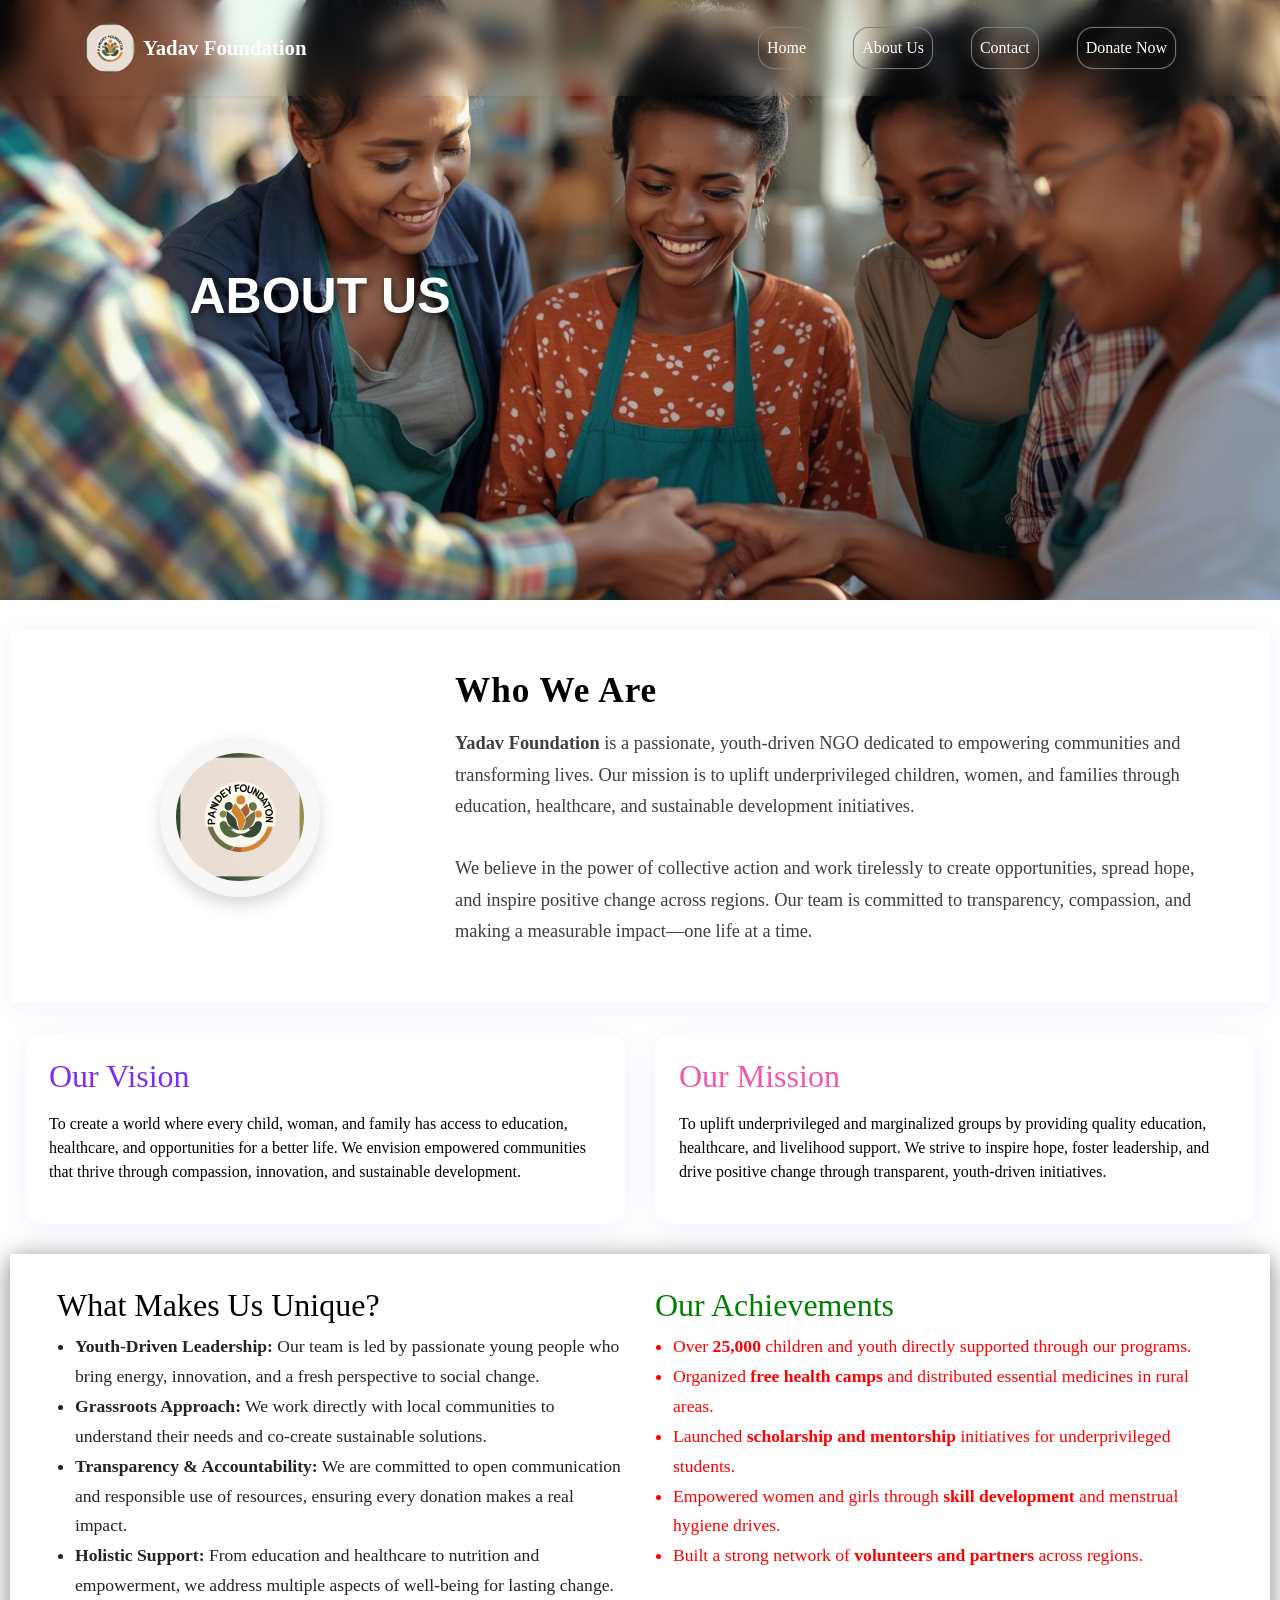
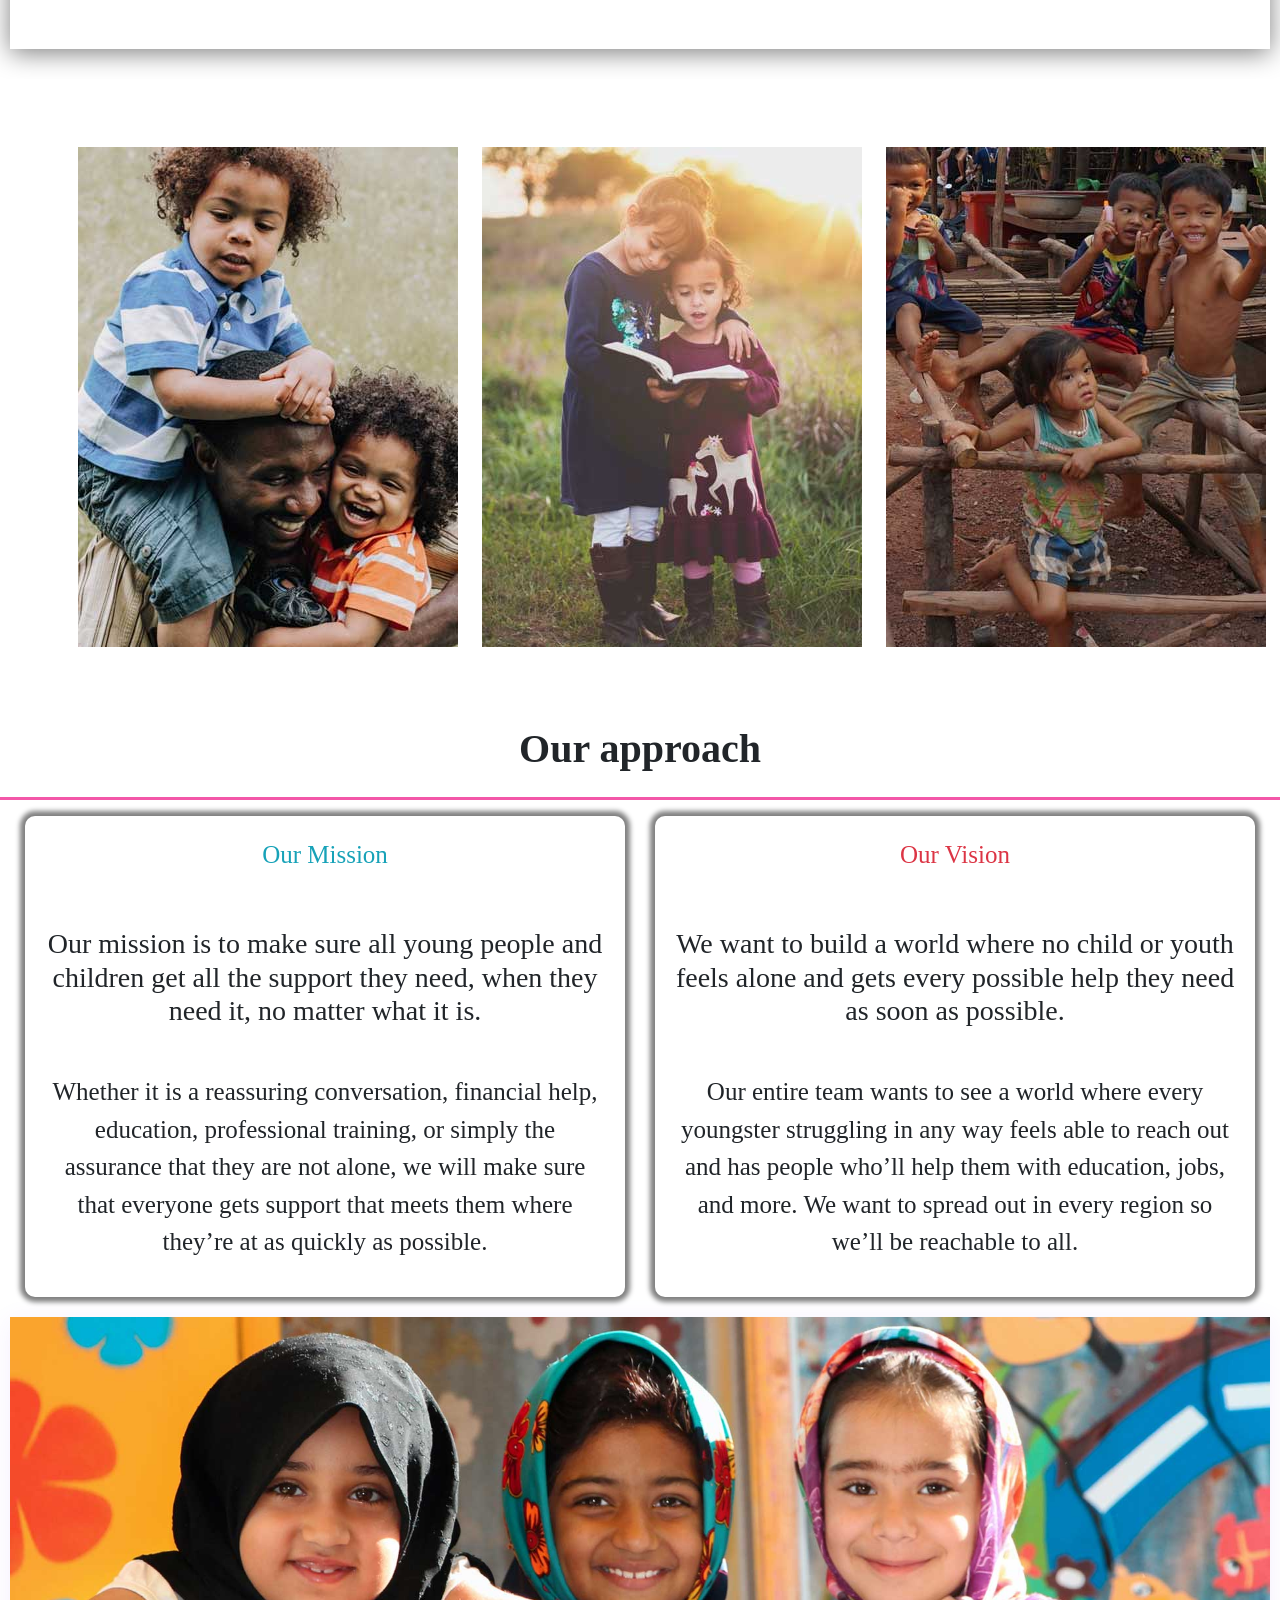
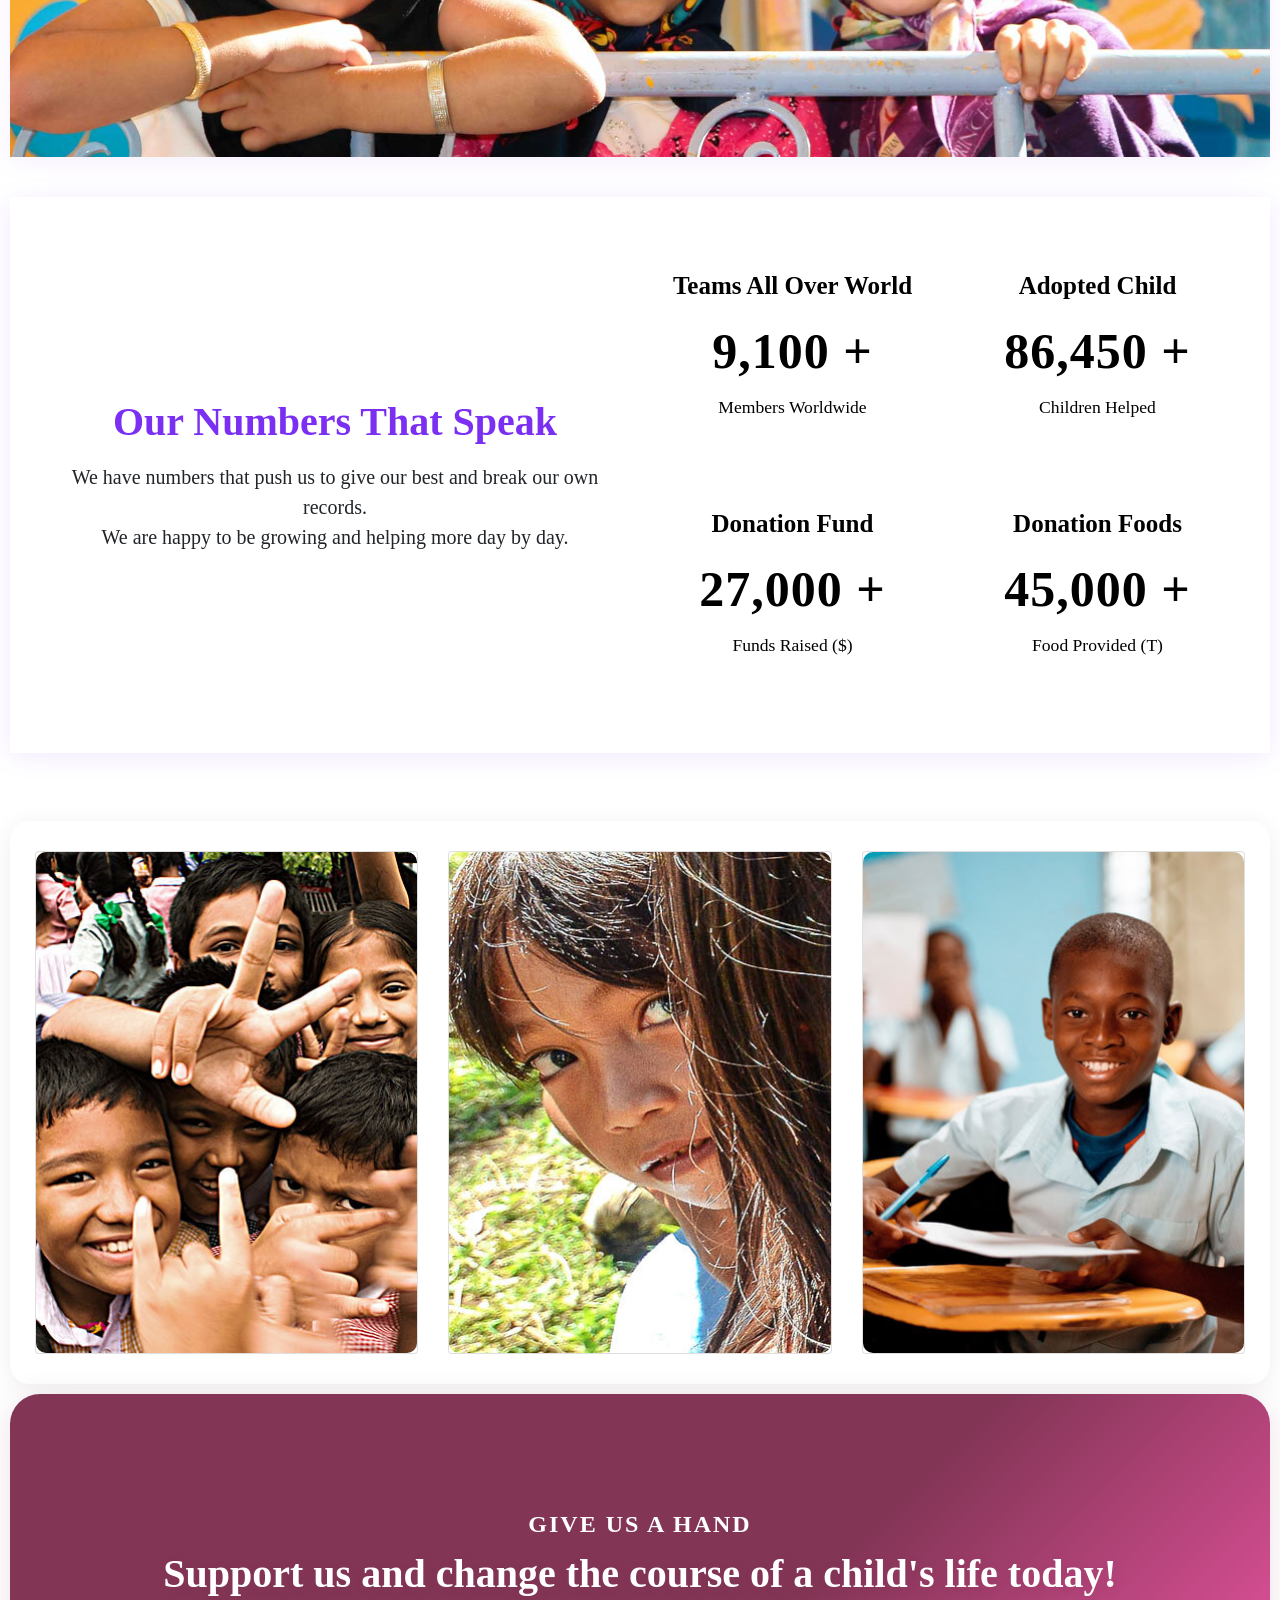
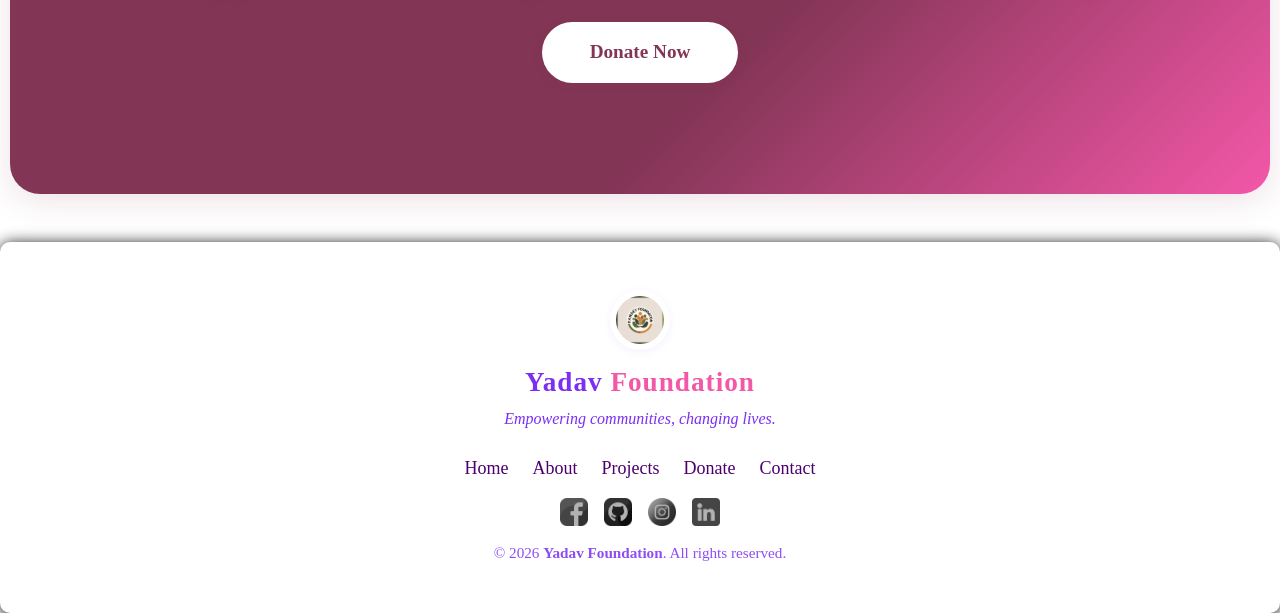
==== about.html @ 8e99e6e5 "first commit" ====
<!DOCTYPE html>
<html lang="en">

<head>
    <meta charset="UTF-8">
    <meta name="viewport" content="width=device-width, initial-scale=1.0">
    <title>About us-Charity</title>
    <!-- ...existing code... -->
    <link rel="icon" type="image/png" href="images/logo.png" style="border-radius: 50%">
    <!-- ...existing code... -->
    <link rel="stylesheet" href="https://cdn.jsdelivr.net/npm/bootstrap@4.6.2/dist/css/bootstrap.min.css"
        integrity="sha384-xOolHFLEh07PJGoPkLv1IbcEPTNtaed2xpHsD9ESMhqIYd0nLMwNLD69Npy4HI+N" crossorigin="anonymous">
    <script src="https://cdn.jsdelivr.net/npm/jquery@3.5.1/dist/jquery.slim.min.js"
        integrity="sha384-DfXdz2htPH0lsSSs5nCTpuj/zy4C+OGpamoFVy38MVBnE+IbbVYUew+OrCXaRkfj"
        crossorigin="anonymous"></script>
    <script src="https://cdn.jsdelivr.net/npm/bootstrap@4.6.2/dist/js/bootstrap.bundle.min.js"
        integrity="sha384-Fy6S3B9q64WdZWQUiU+q4/2Lc9npb8tCaSX9FK7E8HnRr0Jz8D6OP9dO5Vg3Q9ct"
        crossorigin="anonymous"></script>
    <link rel="stylesheet" href="style.css">

</head>

<body>
    <div class="container-fluid p-0">
        <!-- Hero image at the top -->
        <div class="hero-image-container position-relative">
            <img src="images/about.jpg" alt="Hero" class="img-fluid w-100" style="height: 600px; object-fit: cover;">
            <div class="hero-text">
                <h1 style="font-size: 50px; font-weight: bold; margin-bottom: 200px; border-bottom: 12px red;">ABOUT US
                </h1>

                <!-- <button class="btn btn-secondary">Read More</button> -->
            </div>
        </div>
        <div class="row">
            <div class="col-sm-12">
                <nav class="navbar navbar-expand-md navbar-dark fixed-top custom-navbar shadow-sm">
                    <div class="container">
                        <a class="navbar-brand d-flex align-items-center" href="index.html">
                            <img src="images/logo.png" alt="Logo" class="rounded-circle mr-2"
                                style="height: 50px; width: 50px;">
                            <span class="brand-text">Yadav <strong>Foundation</strong></span>
                        </a>

                        <button class="navbar-toggler" type="button" data-toggle="collapse"
                            data-target="#navbarCollapse" aria-controls="navbarCollapse" aria-expanded="false"
                            aria-label="Toggle navigation">
                            <span class="navbar-toggler-icon"></span>
                        </button>

                        <div class="collapse navbar-collapse" id="navbarCollapse">
                            <ul class="navbar-nav ml-auto">
                                <li class="nav-item active">
                                    <a class="nav-link" href="index.html">Home</a>
                                </li>
                                <li class="nav-item active">
                                    <a class="nav-link" href="about.html">About Us</a>
                                </li>
                                <!-- <li class="nav-item active">
                                    <a class="nav-link" href="teams.html">Our Team</a>
                                </li> -->
                                <li class="nav-item active">
                                    <a class="nav-link" href="contact.html">Contact</a>
                                </li>

                                <li class="nav-item active">
                                    <a class="nav-link" href="donate.html">Donate Now</a>
                                </li>
                            </ul>

                        </div>
                    </div>
                </nav>

            </div>
        </div>
        <!-- navbar end -->

        <!-- who we are start -->
        <div class="row who-we-are-section align-items-center" style="margin: 30px 10px 30px 10px;">
            <div class="col-md-4 text-center mb-4 mb-md-0">
                <img src="images/logo.png" alt="Yadav Foundation Logo" class="img-fluid rounded-circle shadow"
                    style="width: 160px; background: #f7f7f7; padding: 16px;">
            </div>
            <div class="col-md-8">
                <h1 class="who-we-are-title mb-3">Who We Are</h1>
                <p class="who-we-are-text">
                    <strong>Yadav Foundation</strong> is a passionate, youth-driven NGO dedicated to empowering
                    communities and transforming lives. Our mission is to uplift underprivileged children, women, and
                    families through education, healthcare, and sustainable development initiatives.<br><br>
                    We believe in the power of collective action and work tirelessly to create opportunities, spread
                    hope, and inspire positive change across regions. Our team is committed to transparency, compassion,
                    and making a measurable impact—one life at a time.
                </p>
            </div>
        </div>

        <!-- card start  -->
        <div class="row about-card-row" style="margin: 30px 10px;">
            <div class="col-sm-6">
                <div class="about-card p-4 h-100">
                    <h2 class="mb-3" style="color: #7b2ff2;">Our Vision</h2>
                    <p>
                        To create a world where every child, woman, and family has access to education, healthcare, and
                        opportunities for a better life. We envision empowered communities that thrive through
                        compassion, innovation, and sustainable development.
                    </p>
                </div>
            </div>
            <div class="col-sm-6">
                <div class="about-card p-4 h-100">
                    <h2 class="mb-3" style="color: #f357a8;">Our Mission</h2>
                    <p>
                        To uplift underprivileged and marginalized groups by providing quality education, healthcare,
                        and livelihood support. We strive to inspire hope, foster leadership, and drive positive change
                        through transparent, youth-driven initiatives.
                    </p>
                </div>
            </div>
        </div>
        <!-- card end -->

        <!-- card new start -->
        <!-- More About Our NGO -->
        <div class="row" style="margin: 30px 10px; background: #fff; box-shadow: 0 4px 24px gray; padding: 32px;">
            <div class="col-md-6 mb-4 mb-md-0">
                <h2 style="color: black">What Makes Us Unique?</h2>
                <ul style="font-size: 1.1rem; color:rgb(37, 35, 35); line-height: 1.7; padding-left: 18px;">
                    <li><b>Youth-Driven Leadership:</b> Our team is led by passionate young people who bring energy,
                        innovation, and a fresh perspective to social change.</li>
                    <li><b>Grassroots Approach:</b> We work directly with local communities to understand their needs
                        and co-create sustainable solutions.</li>
                    <li><b>Transparency & Accountability:</b> We are committed to open communication and responsible use
                        of resources, ensuring every donation makes a real impact.</li>
                    <li><b>Holistic Support:</b> From education and healthcare to nutrition and empowerment, we address
                        multiple aspects of well-being for lasting change.</li>
                </ul>
            </div>
            <div class="col-md-6">
                <h2 style="color:green">Our Achievements</h2>
                <ul style="font-size: 1.1rem; color: red; line-height: 1.7; padding-left: 18px;">
                    <li>Over <b>25,000</b> children and youth directly supported through our programs.</li>
                    <li>Organized <b>free health camps</b> and distributed essential medicines in rural areas.</li>
                    <li>Launched <b>scholarship and mentorship</b> initiatives for underprivileged students.</li>
                    <li>Empowered women and girls through <b>skill development</b> and menstrual hygiene drives.</li>
                    <li>Built a strong network of <b>volunteers and partners</b> across regions.</li>
                </ul>
            </div>
        </div>
        <!-- card new end -->
        <!-- who we are end -->
        <div class="row py-4 p-0 px-4" style="margin: 10px; background: white; padding: 4px;">
            <div class="col-sm-4 p-4">
                <center>
                    <div class="card-body">
                        <img src="images/card5.jpg" alt="">
                    </div>

                </center>
            </div>
            <div class="col-sm-4 p-4">
                <center>
                    <div class="card-body">
                        <img src="images/card6.jpg" alt="">
                    </div>
            </div>
            <div class="col-sm-4  p-4">
                <center>
                    <div class="card-body">
                        <img src="images/card7.jpg" alt="">
                    </div>
            </div>
        </div>
        <!-- new card starts -->
        <div class="row" style="margin: 10px;">
            <div class="col-sm-12">
                <h1 class="font-weight-bold text-center">Our approach</h1>
            </div>
        </div>
       <hr style="border-top: 3px solid #f357a8;">
        <!-- new card end -->
         
        <!-- new content start -->

        <div class="row" style="margin: 10px;">
            <div class="col-sm-6">
               <center>
                <div class="card-body" id="card-body">
                     <p class="text-info">Our Mission</p>
                <br>
                <h3>Our mission is to make sure all young people and children get all the support they need, when they need it, no matter what it is.</h3>
                <br>
                <p>Whether it is a reassuring conversation, financial help, education, professional training, or simply the assurance that they are not alone, we will make sure that everyone gets support that meets them where they’re at as quickly as possible.</p>
                </div>
               </center>
            </div>
            <div class="col-sm-6">
                 <center>
                <div class="card-body" id="card-body">
                     <p class="text-danger">Our Vision</p>
                <br>
                <h3>We want to build a world where no child or youth feels alone and gets every possible help they need as soon as possible.</h3>
                <br>
                <p>Our entire team wants to see a world where every youngster struggling in any way feels able to reach out and has people who’ll help them with education, jobs, and more. We want to spread out in every region so we’ll be reachable to all.</p>
                </div>
               </center>
            </div>
        </div>
        <!-- new content end -->
        <!-- container-fluid end -->

        <!-- image card start -->
         <div class="row about-image-row" style="margin: 20px 10px 40px 10px; background: #fff; box-shadow: 0 4px 24px rgba(123,47,242,0.08); overflow: hidden;">
    <div class="col-sm-12 p-0">
        <img src="images/aboutbg.jpg" alt="About Yadav Foundation" class="img-fluid w-100" style="height: 440px; object-fit: cover;">
    </div>
</div>
        <!-- image card end -->

         <!-- our numbers of speaking start -->
        <!-- ...existing code... -->
        <div class="row stats-row" style="margin: 10px;">
            <div class="col-sm-6 d-flex flex-column justify-content-center align-items-center stats-info">
                <h1 class="font-weight-bold mb-3">Our Numbers That Speak</h1>
                <p class="lead text-center mb-0">
                    We have numbers that push us to give our best and break our own records.<br>
                    We are happy to be growing and helping more day by day.
                </p>
            </div>
            <div class="col-sm-6">
                <div class="row">
                    <div class="col-6 mb-4">
                        <div class="stat-card text-center">
                            <div class="stat-icon">Teams All Over World</div>
                            <div class="stat-number" data-target="10000">0 +</div>
                            <div class="stat-label">Members Worldwide</div>
                        </div>
                    </div>
                    <div class="col-6 mb-4">
                        <div class="stat-card text-center">
                            <div class="stat-icon">Adopted Child</div>
                            <div class="stat-number" data-target="95000">0 +</div>
                            <div class="stat-label">Children Helped</div>
                        </div>
                    </div>
                    <div class="col-6 mb-4">
                        <div class="stat-card text-center">
                            <div class="stat-icon">Donation Fund</div>
                            <div class="stat-number" data-target="30000">+</div>
                            <div class="stat-label">Funds Raised ($)</div>
                        </div>
                    </div>
                    <div class="col-6 mb-4">
                        <div class="stat-card text-center">
                            <div class="stat-icon">Donation Foods</div>
                            <div class="stat-number" data-target="50000">0 +</div>
                            <div class="stat-label">Food Provided (T)</div>
                        </div>
                    </div>
                </div>
            </div>
        </div>
        <!-- ...existing code... -->

        <br><br>
        <!-- our numbers of speaking end -->
        <!-- cards start -->
        <div class="row gallery-row-bg" style="margin: 10px;">
            <div class="col-sm-4">
                <div class="card" style="width: 100%;">
                    <img src="images/card2.jpg" class="card-img-top img" alt="...">
                </div>
            </div>
            <div class="col-sm-4">
                <div class="card" style="width: 100%;">
                    <img src="images/card3.jpg" class="card-img-top img" alt="...">
                </div>
            </div>
            <div class="col-sm-4">
                <div class="card" style="width: 100%;">
                    <img src="images/card4.jpg" class="card-img-top img" alt="...">
                </div>
            </div>
        </div>
        <!-- cards end -->
        <!-- donation page start -->
        <div class="row donate-section align-items-center" style="margin: 10px; height: 400px;">
            <div class="col-sm-12">
                <div class="donate-content text-center">
                    <p class="donate-title mb-2">GIVE US A HAND</p>
                    <h1 class="donate-heading mb-4">Support us and change the course of a child's life today!</h1>
                    <a href="donate.html"
                        class="btn btn-light btn-lg font-weight-bold px-5 py-3 rounded-pill donate-btn">Donate Now</a>
                </div>
            </div>
        </div>
        <!-- donation page end -->
        
    <!-- footer start -->
<footer class="main-footer-unique mt-5">
    <div class="footer-wave"></div>
    <div class="container text-center py-5">
        <div class="footer-logo mb-3">
            <img src="images/logo.png" alt="NGO Logo" style="height: 60px; border-radius: 50%; background: #fff; padding: 6px;">
        </div>
        <h2 class="footer-brand mb-2">Yadav <span>Foundation</span></h2>
        <p class="footer-motto mb-4">Empowering communities, changing lives.</p>
        <div class="footer-links mb-3">
            <a href="index.html">Home</a>
            <a href="about.html">About</a>
            <a href="projects.html">Projects</a>
            <a href="donate.html">Donate</a>
            <a href="contact.html">Contact</a>
        </div>
        <div class="footer-social mb-3">
            <a href="https://www.facebook.com/profile.php?id=100088303016914" title="Facebook" class="footer-social-icon" target="_blank" rel="noopener noreferrer"><img src="images/facebook.png" alt="Facebook" /></a>
            <a href="https://github.com/ErMayankYadav2007" title="GitHub" class="footer-social-icon" target="_blank" rel="noopener noreferrer"><img src="images/github.png" alt="GitHub" /></a>
            <a href="https://www.instagram.com/mayankYadav5930/?hl=en" title="Instagram" class="footer-social-icon" target="_blank" rel="noopener noreferrer"><img src="images/instagram.png" alt="Instagram" /></a>

             <a href="https://www.linkedin.com/in/mayank-Yadav-1229242a1/" title="Linkedin" class="footer-social-icon " target="_blank" rel="noopener noreferrer"><img src="images/linkedin.png" alt="Linkedin" /></a>
        </div>
        <p class="footer-copyright mb-0">
            &copy; 2026 <b>Yadav Foundation</b>. All rights reserved.
        </p>
    </div>
</footer>
<a href="about.html" class="go-top-btn" id="goTopBtn" title="Go to top">⬆</a>


    </div>
    <script src="script.js"></script>

    <script>
// Show/hide scroll-to-top button
const goTopBtn = document.getElementById("goTopBtn");

window.addEventListener("scroll", () => {
    if (window.scrollY > 300) {
        goTopBtn.style.display = "block";
        goTopBtn.style.opacity = "1";
    } else {
        goTopBtn.style.opacity = "0";
        setTimeout(() => {
            goTopBtn.style.display = "none";
        }, 300);
    }
});

// Smooth scroll to top
goTopBtn.addEventListener("click", function (e) {
    e.preventDefault();
    window.scrollTo({ top: 0, behavior: "smooth" });

    const hideAfterScroll = setInterval(() => {
        if (window.scrollY === 0) {
            goTopBtn.style.opacity = "0";
            setTimeout(() => {
                goTopBtn.style.display = "none";
            }, 300);
            clearInterval(hideAfterScroll);
        }
    }, 100);
});


document.addEventListener("DOMContentLoaded", () => {
  const counters = document.querySelectorAll(".stat-number");

  counters.forEach(counter => {
    const updateCount = () => {
      const target = +counter.getAttribute("data-target");
      let count = +counter.innerText.replace(/\D/g, "");  // Non-digit hata ke number lo
      const increment = Math.ceil(target / 100);  // Speed adjust karne ke liye

      if (count < target) {
        count += increment;
        if (count > target) count = target;
        counter.innerText = count.toLocaleString() + " +";
        setTimeout(updateCount, 20);
      } else {
        counter.innerText = target.toLocaleString() + " +";  // Final number with commas
      }
    };

    updateCount();
  });
});

</script>

</body>

</html>
---- style.css ----
*{
    margin: 0;
    padding: 0;

}

body {
    font-family: Georgia, 'Times New Roman', Times, serif;
    /* background-image: url('images/bg.jpg'); */
    background: transparent;
    background-color: white;
    background-attachment: fixed;      /* This line fixes the background */
    background-size: cover;            /* Ensures the image covers the viewport */
    background-repeat: no-repeat;      /* Prevents tiling */
    background-position: center center;/* Centers the image */
}
.custom-navbar {
    background: rgba(0, 123, 255, 0.85); /* Light blue with transparency */
    backdrop-filter: blur(10px);
    transition: all 0.3s ease-in-out;
}
.custom-navbar {
    background:  none !important; /* semi-transparent black */
    transition: background 0.3s;
}
.navbar-brand .brand-text {
    font-size: 1.3rem;
    font-weight: 600;
    color: #fff;
    transition: color 0.3s ease-in-out;
}

.navbar-nav .nav-link {
    color: #fff;
    font-weight: 500;
    transition: color 0.3s ease-in-out;
    box-shadow: 0 0 1px 1px gray;
    margin: 20px;
    border-radius: 15px;
}

.navbar-nav .nav-link:hover {
    color: #d1ecf1;
    background: gray;
    border-radius: 10px;
    transition: color 0.3s ease-in-out;
transform: translateY(-10%);
}

.navbar-toggler {
    border-color: rgba(255, 255, 255, 0.3);
}

/* ...existing code... */
.hero-image-container {
    position: relative;
}

.hero-text {
    position: absolute;
    top: 66%;
    font-family: Arial, Helvetica, sans-serif;
    left: 25%;
    transform: translate(-50%, -50%);
    color: white;
    text-align: center;
    text-shadow: 2px 2px 8px rgba(0,0,0,0.7);
    width: 100%;
    z-index: 2;
    font-size: 30px;
     /* border: none; */
     
    /* margin: 24px 0; */
    /* transform: translateY(-10%); */
}
/* ...existing code... */

.impact-section-custom {
    background:  gray;
    color: #fff;
    border-radius: 25px;
    padding: 50px 35px;
    box-shadow: 0 8px 32px 0 rgba(123, 47, 242, 0.15);
    margin-bottom: 20px;
}
.impact-section-custom h1,
.impact-section-custom h3,
.impact-section-custom p {
    color: #fff;
}
.impact-section-custom h1 {
    font-size: 4rem;
    letter-spacing: 2px;
}
.impact-section-custom h3 {
    font-size: 1.5rem;
}
.impact-section-custom p {
    font-size: 1.5rem;
    margin: 10px;
    margin-right: 50px;
    
}
.impact-section-custom .btn {
    background: #fff;
    color: #7b2ff2;
    font-weight: bold;
    border-radius: 30px;
    padding: 12px 36px;
    transition: background 0.3s, color 0.3s;
    box-shadow: 0 2px 8px rgba(123, 47, 242, 0.1);
}
.impact-section-custom .btn:hover {
    background: #7b2ff2;
    color: #fff;
    border: 1px solid #fff;
}
 .img{
    border-radius: 10px;
 }

 .what-we-do-bg {
    background: #fff;
    /* border-radius: 20px; */
    margin:0 100px;
    padding:10px 30px;
    box-shadow: 0 4px 24px rgba(0,0,0,0.07);
    padding: 30px 10px;
    height: 450px;
}
.what-we-do-bg h1{
    position: absolute;
    top: 30px;
    left: 20%;
    font-size: 50px;
    font-weight: bold;
}
.what-we-do-bg .p {
    position: absolute;
    top: 50%;
    font-size: 20px;
}
.what-we-do-bg #p{
    font-size: 20px;

}


.what-we-do-bg a{
     position: absolute;
    bottom: 10px;
    background: gray;
  font-weight: 800;
    height: 30px;
    text-decoration: none;
    width: 100px;
    text-align: center;
border-radius: 5px;
transition: 0.3s color ease-in-out;
}
.what-we-do-bg a:hover{
    background: red;

    transform: translateY(-20%);

}

.card-row-custom {
    margin-bottom: 40px;
}

.custom-card {
    border: none;
    border-radius: 20px;
    box-shadow: 0 4px 24px rgba(123, 47, 242, 0.10);
    transition: transform 0.2s, box-shadow 0.2s;
    background: #fff;
    padding: 20px 10px;
    min-height: 350px;
}

.custom-card:hover {
    transform: translateY(-10px) scale(1.03);
    box-shadow: 0 8px 32px rgba(123, 47, 242, 0.18);
}

.icon-circle {
    width: 60px;
    height: 60px;
    background: linear-gradient(135deg, #7b2ff2 60%, #f357a8 100%);
    border-radius: 50%;
    display: flex;
    align-items: center;
    justify-content: center;
    font-size: 2rem;
    color: #fff;
    margin: 0 auto 10px auto;
    box-shadow: 0 2px 8px rgba(123, 47, 242, 0.15);
}

.custom-card .card-title {
    font-size: 1.3rem;
    margin-bottom: 15px;
    color: #7b2ff2;
}

.custom-card .card-text {
    font-size: 1rem;
    color: #333;
}
.stats-row {
    background: #fff;
    /* border-radius: 25px; */
    box-shadow: 0 4px 24px rgba(123, 47, 242, 0.10);
    padding: 40px 20px;
    margin-bottom: 40px;
}

.stats-info h1 {
    color: #7b2ff2;
    font-size: 2.5rem;
}

.stat-card {
    background:  white;
    color: black;
    border-radius: 18px;
    padding: 30px 10px;
    min-height: 170px;
    display: flex;
    flex-direction: column;
    align-items: center;
    justify-content: center;
    transition: transform 0.3s;
}
.stat-card:hover {
    transform: translateY(-8px) ;
}
.stat-icon {
    font-size: 25px;
    font-weight: bold;
    margin-bottom: 10px;
}
.stat-number {
    font-size:  50px;
    font-weight: bold;
    margin-bottom: 5px;
    letter-spacing: 1px;
}
.stat-label {
    font-size: 1.1rem;
    font-weight: 500;
}

.gallery-row-bg {
    background: #fff;
    border-radius: 20px;
    box-shadow: 0 4px 24px rgba(0,0,0,0.07);
    padding: 30px 10px;
}

.donate-section {
    background: linear-gradient(135deg, #833556 60%, #f357a8 100%);
    color: #fff;
    border-radius: 30px;
    box-shadow: 0 6px 32px rgba(131, 53, 86, 0.15);
    display: flex;
    align-items: center;
    justify-content: center;
    min-height: 350px;
}

.donate-content {
    padding: 40px 20px;
}

.donate-title {
    font-size: 1.5rem;
    letter-spacing: 2px;
    font-weight: 600;
    color: #fff;
}

.donate-heading {
    font-size: 2.5rem;
    font-weight: bold;
    color: #fff;
    margin-bottom: 30px;
    text-shadow: 2px 2px 10px rgba(131,53,86,0.2);
}

.donate-btn {
    background: #fff;
    color: #833556;
    border: none;
    font-size: 1.2rem;
    border-radius: 30px;
    transition: background 0.3s, color 0.3s, box-shadow 0.3s;
    box-shadow: 0 2px 12px rgba(131,53,86,0.08);
}
.donate-btn:hover {
    background: #833556;
    color: #fff;
    border: 1px solid #fff;
}

#goTopBtn {
  display: none;
  position: fixed;
  bottom: 0;
  right: 0;
  font-size: 24px;
  background-color: #333;
  color: #fff;
  padding: 12px 16px;
  border-radius: 50%;
  text-decoration: none;
  z-index: 1000;
  cursor: pointer;
  transition: opacity 0.3s ease;
  opacity: 0;
}

#goTopBtn.show {
  display: block;
  opacity: 1;
}


.main-footer-unique {
    background: #fff;
    color: #4b006e;
    border-radius: 10px;
    box-shadow: 0 2px 16px black;
    margin-top: 40px;
    /* border-top: 4px solid #7b2ff2; */
}
.main-footer-unique .footer-logo img {
    box-shadow: 0 2px 8px rgba(123,47,242,0.08);
}
.main-footer-unique .footer-brand {
    font-size: 1.7rem;
    font-weight: 700;
    letter-spacing: 1px;
    color: #7b2ff2;
}
.main-footer-unique .footer-brand span {
    color: #f357a8;
    font-weight: 700;
}
.main-footer-unique .footer-motto {
    font-size: 1rem;
    color: #7b2ff2;
    font-style: italic;
}
.main-footer-unique .footer-links {
    margin-bottom: 10px;
}
.main-footer-unique .footer-links a {
    color: #4b006e;
    margin: 0 10px;
    text-decoration: none;
    font-weight: 500;
    font-size: 18px;
    transition: color 0.2s;
    position: relative;
}
.main-footer-unique .footer-links a:hover {
    color: #f357a8;
    text-decoration: underline;
}
.main-footer-unique .footer-social {
    margin-bottom: 10px;
}
.main-footer-unique .footer-social-icon img {
    width: 28px;
    height: 28px;
    margin: 0 6px;
    filter: grayscale(1) brightness(0.7);
    transition: filter 0.2s, transform 0.2s;
}
.main-footer-unique .footer-social-icon:hover img {
    filter: none;
    transform: scale(1.1);
}
.main-footer-unique .footer-copyright {
    font-size: 0.95rem;
    color: #7b2ff2;
    margin-top: 10px;
    opacity: 0.85;
}

.who-we-are-section {
    background: #fff;
    /* border-radius: 24px; */
    box-shadow: 0 4px 24px rgba(123, 47, 242, 0.07);
    padding: 40px 30px;
}
.who-we-are-title {
    color: black;
    font-size: 2.2rem;
    font-weight: 700;
    letter-spacing: 1px;
}
.who-we-are-text {
    font-size: 1.15rem;
    color: rgb(63, 61, 61);
    line-height: 1.7;
}

.about-card-row {
    margin-bottom: 40px;
}
.about-card {
    background: #fff;
    border-radius: 18px;
    box-shadow: 0 4px 24px rgba(123, 47, 242, 0.08);
    color:black;
    height: 350px;
    transition: box-shadow 0.2s;
}
.about-card:hover {
    box-shadow: 0 0 8px 12px white;
    transform: translateY(-10%);
    transition: 0.3s ease-in-out;
}
.custom-hr {
    border: none;
    border-top: 1px solid #f357a8; /* Change color and thickness as needed */
    margin: 24px 0;
}

#card-body{
    border: 2px solid;
    border: none;
    border-radius: 10px;
    box-shadow: 0 0 5px 5px gray;
        font-size: 25px;
        transition: 0.3s ease-in-out;
}

#card-body:hover{
transform: translateY(-10%);

}
.contact-section-custom {
    background: #fff;
    border-radius: 20px;
    box-shadow: 0 4px 24px white;
    padding: 24px 0;
}
.contact-info-card {
    background: gray;
    color: #fff;
    /* border-radius: 16px; */
    box-shadow: 0 0 2px 12px  white;
    min-height: 350px;
}
.contact-info-card b {
    color: #fff;
}
.contact-form-card {
    background: #f7f7f7;
    border-radius: 16px;
    box-shadow: 0 0 2px 12px white;
    min-height: 350px;
}
.contact-btn-custom {
    background: greenyellow;
    color: #fff;
    font-weight: bold;
    border-radius: 30px;
    padding: 12px 0;
    transition: background 0.3s, color 0.3s;
}
.contact-btn-custom:hover {
    background:cyan;
    color: #fff;
}
.contact-social a {
    display: inline-block;
    margin: 0 6px;
    transition: transform 0.2s;
}
.contact-social a:hover {
    transform: scale(1.15);
}
#nutriton{
    transition: 0.3s ease-in-out;
    cursor: pointer;
    box-shadow: 0 0 5px 5px gray;
    border-radius: 10px;
}
#nutriton:hover{
transform: translateY(-10%);
}


/* Tablets aur small screens ke liye */
@media (max-width: 992px) {
  .who-we-are-section {
    flex-direction: column; /* Agar tumne flex use kiya hai to vertical kar do */
  }

  .who-we-are-section img {
    width: 120px;  /* Image ko thoda chhota karo */
    margin-bottom: 20px;
  }

  .about-card {
    padding: 20px;
    font-size: 0.9rem;
  }
}

/* Mobile phones ke liye */
@media (max-width: 576px) {
  .hero-text h1 {
    font-size: 30px; /* Heading ko chhota karo */
    margin-bottom: 100px;
  }

  .stat-card {
    font-size: 0.8rem;
  }

  .stat-number {
    font-size: 1.5rem;
  }

  .navbar-brand img {
    width: 40px;
    height: 40px;
  }

  .donate-btn {
    padding: 10px 20px;
    font-size: 1rem;
  }
}

.chat-btn {
    position: fixed;
    bottom: 20px;
    right: 20px;
    color: #fff;
    background-color: #0b74da;
    border: none;
    border-radius: 50%;
    width: 40px;
    height: 40px;
    text-align: center;
    font-size: 24px;
    cursor: pointer;
    box-shadow: 0 4px 8px rgba(0, 0, 0, 0.1);

}
.chat-btn:hover{
animation-play-state: paused;
transform: translateY(-10px);
}
@keyframes floatY{
0%{transform: translateY(0);}
50%{transform: translateY(-8px);}
100%{transform: translateY(0);}
}

@media(prefers-reduced-motion: reduce){

}

 
.chat-box {
    position: fixed;
    bottom: 90px;
    right: 30px;
    width: 300px;
    height: 300px;
    border-radius: 10px;
    /* background: #fffe4e; */
    box-shadow: 0 4px 12px rgba(0, 0, 0, 0.1);
    display: flex;
    flex-direction: column;
    overflow: hidden;
    text-align: center;
    justify-content: space-between;


}

.chat-header {
    background: #334ea3;
    color: white;
    font-size: 18px;
    padding: 12px;
    font-weight: bold;
    box-shadow: 0 10px 15px;
}

.chat-message {
    flex: 1;
    padding: 10px;
    overflow-y: auto;
    background: #f9f9f9;
    background-image: url('');
    width: 300px;
}

.message {
    margin-bottom: 20px;
    padding: 10px 12px;
    border-radius: 10px;
    max-width: 70%;
    border-top-left-radius: 0;
    border-bottom-right-radius: 0;
    border-bottom-left-radius: 30px;
    box-shadow: 0 0 3px 5px rgba(0, 0, 0, 0.1);
}

.user {
    background: #8cf02e;
    /* align-self: flex-end; */
    margin-left: 76px;

    border-bottom-right-radius: 0;

}

.bot {
    background: #ececec;
    align-self: flex-end;
}

.chat-input {
    border: solid 1px #ddd;
    display: flex;

}

.chat-input input {
    border: none;
    flex: 1;
    padding: 10px;
    font-size: 18px;

}
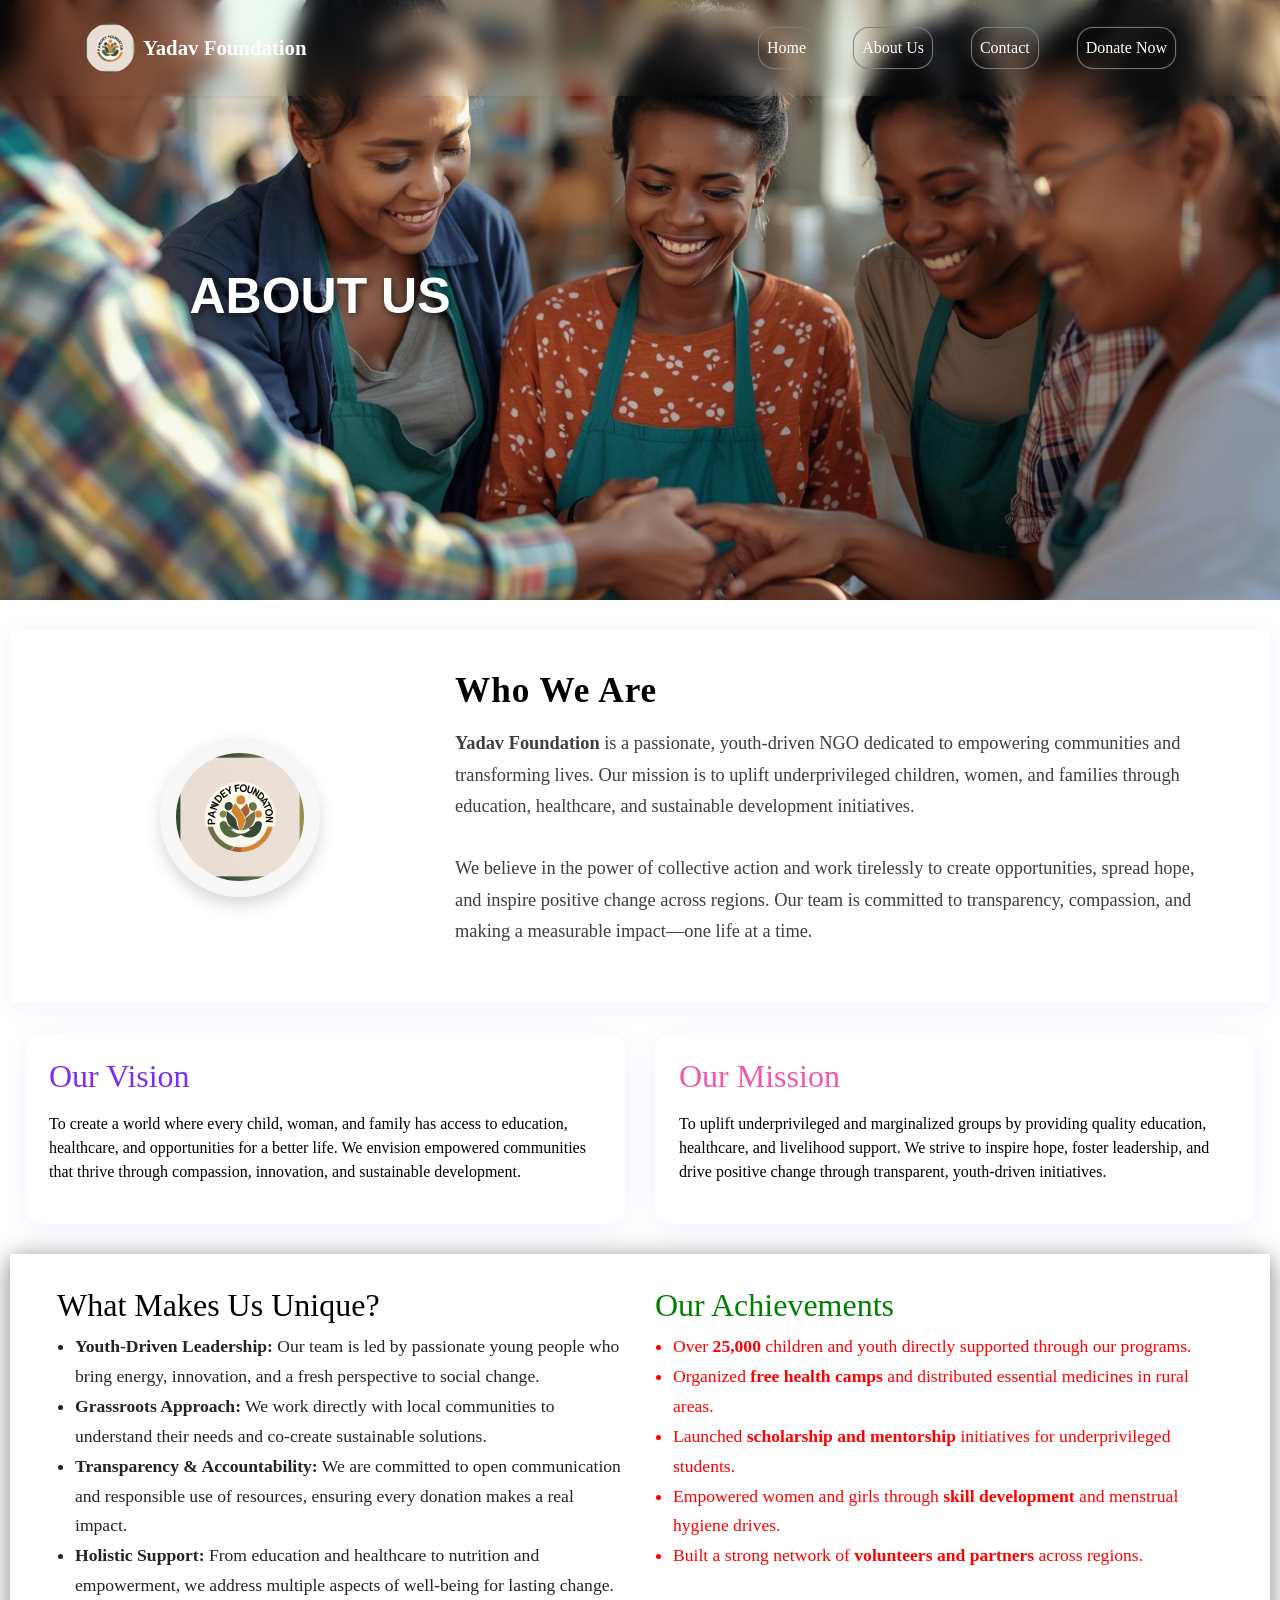
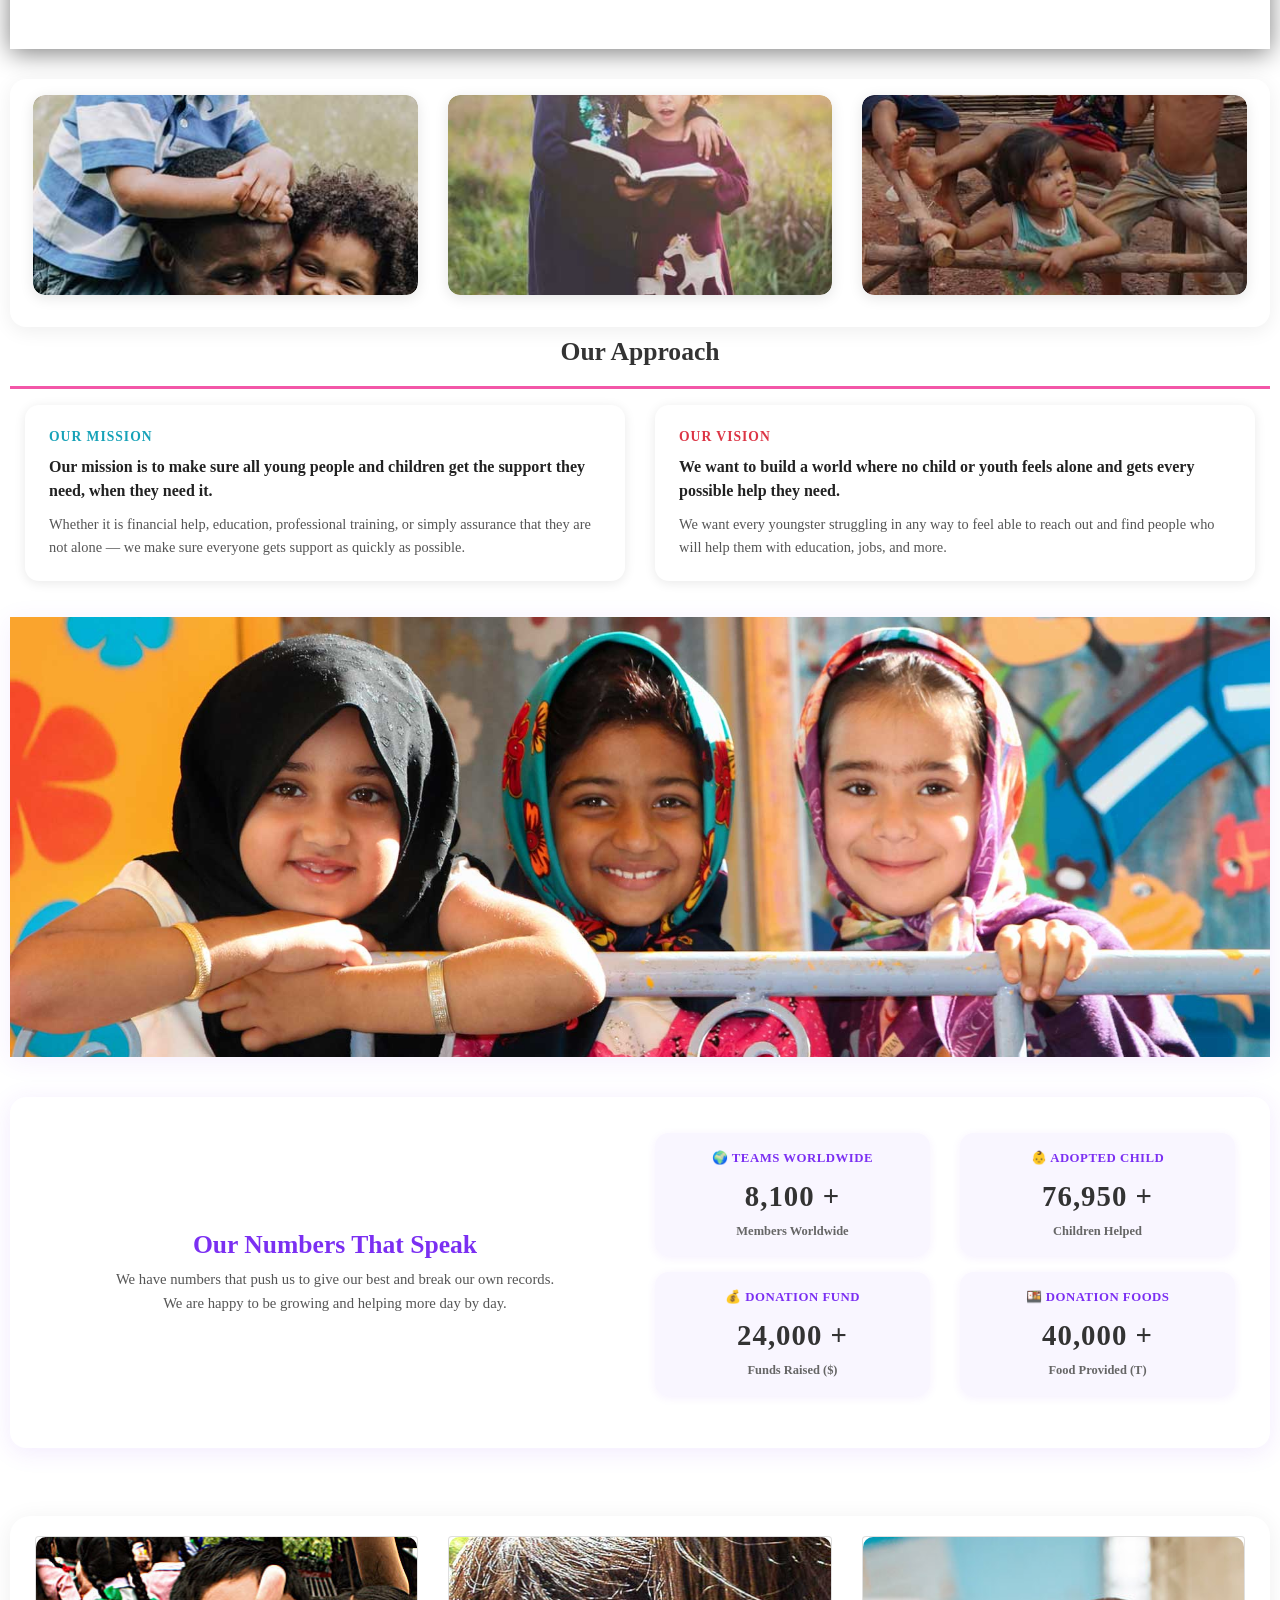
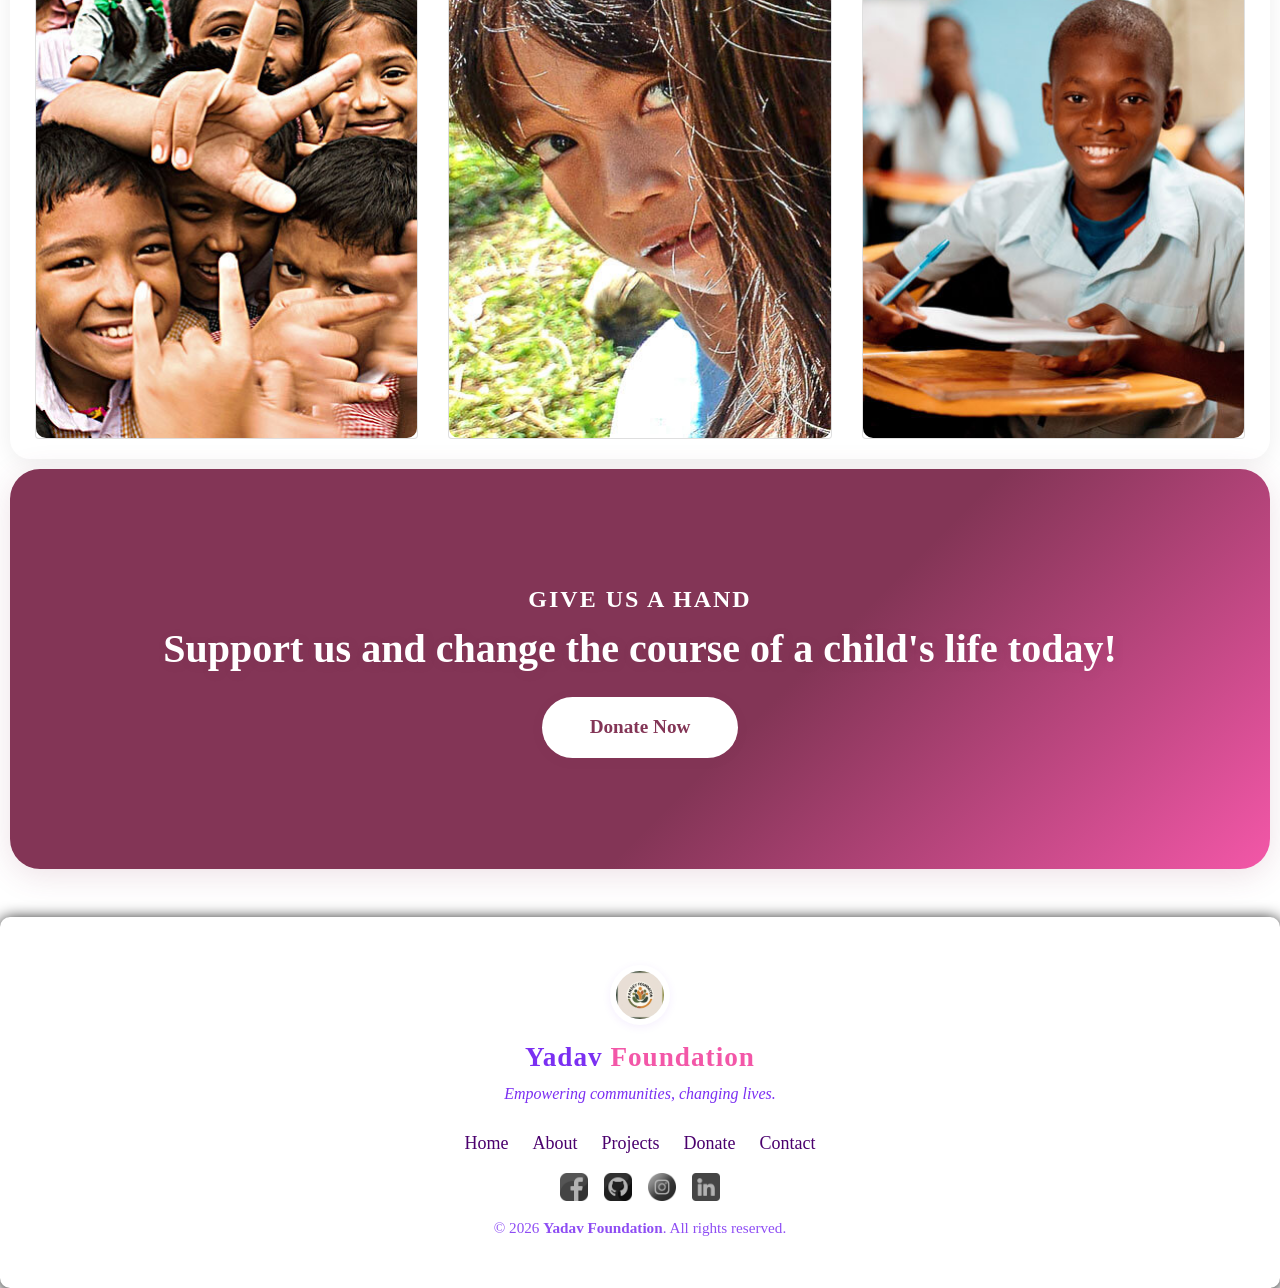
==== commit 5d4321cf: "done" ====
--- a/about.html
+++ b/about.html
@@ -149,61 +149,48 @@
         </div>
         <!-- card new end -->
         <!-- who we are end -->
-        <div class="row py-4 p-0 px-4" style="margin: 10px; background: white; padding: 4px;">
-            <div class="col-sm-4 p-4">
-                <center>
-                    <div class="card-body">
-                        <img src="images/card5.jpg" alt="">
-                    </div>
-
-                </center>
-            </div>
-            <div class="col-sm-4 p-4">
-                <center>
-                    <div class="card-body">
-                        <img src="images/card6.jpg" alt="">
-                    </div>
-            </div>
-            <div class="col-sm-4  p-4">
-                <center>
-                    <div class="card-body">
-                        <img src="images/card7.jpg" alt="">
-                    </div>
-            </div>
-        </div>
+        <div class="row about-gallery-row" style="margin: 10px;">
+            <div class="col-sm-4 mb-3">
+                <div class="about-gallery-card">
+                    <img src="images/card5.jpg" class="about-gallery-img" alt="Gallery 1">
+                </div>
+            </div>
+            <div class="col-sm-4 mb-3">
+                <div class="about-gallery-card">
+                    <img src="images/card6.jpg" class="about-gallery-img" alt="Gallery 2">
+                </div>
+            </div>
+            <div class="col-sm-4 mb-3">
+                <div class="about-gallery-card">
+                    <img src="images/card7.jpg" class="about-gallery-img" alt="Gallery 3">
+                </div>
+            </div>
+        </div>
+        <!-- new card starts -->
         <!-- new card starts -->
         <div class="row" style="margin: 10px;">
             <div class="col-sm-12">
-                <h1 class="font-weight-bold text-center">Our approach</h1>
-            </div>
-        </div>
-       <hr style="border-top: 3px solid #f357a8;">
+                <h4 class="font-weight-bold text-center approach-heading">Our Approach</h4>
+            </div>
+        </div>
+        <hr style="border-top: 3px solid #f357a8; margin: 0 10px 16px 10px;">
         <!-- new card end -->
-         
+
         <!-- new content start -->
-
-        <div class="row" style="margin: 10px;">
-            <div class="col-sm-6">
-               <center>
-                <div class="card-body" id="card-body">
-                     <p class="text-info">Our Mission</p>
-                <br>
-                <h3>Our mission is to make sure all young people and children get all the support they need, when they need it, no matter what it is.</h3>
-                <br>
-                <p>Whether it is a reassuring conversation, financial help, education, professional training, or simply the assurance that they are not alone, we will make sure that everyone gets support that meets them where they’re at as quickly as possible.</p>
-                </div>
-               </center>
-            </div>
-            <div class="col-sm-6">
-                 <center>
-                <div class="card-body" id="card-body">
-                     <p class="text-danger">Our Vision</p>
-                <br>
-                <h3>We want to build a world where no child or youth feels alone and gets every possible help they need as soon as possible.</h3>
-                <br>
-                <p>Our entire team wants to see a world where every youngster struggling in any way feels able to reach out and has people who’ll help them with education, jobs, and more. We want to spread out in every region so we’ll be reachable to all.</p>
-                </div>
-               </center>
+        <div class="row approach-cards-row" style="margin: 0 10px 20px 10px;">
+            <div class="col-sm-6 mb-3">
+                <div class="approach-card">
+                    <p class="approach-label text-info">Our Mission</p>
+                    <h6 class="approach-title">Our mission is to make sure all young people and children get the support they need, when they need it.</h6>
+                    <p class="approach-text">Whether it is financial help, education, professional training, or simply assurance that they are not alone — we make sure everyone gets support as quickly as possible.</p>
+                </div>
+            </div>
+            <div class="col-sm-6 mb-3">
+                <div class="approach-card">
+                    <p class="approach-label text-danger">Our Vision</p>
+                    <h6 class="approach-title">We want to build a world where no child or youth feels alone and gets every possible help they need.</h6>
+                    <p class="approach-text">We want every youngster struggling in any way to feel able to reach out and find people who will help them with education, jobs, and more.</p>
+                </div>
             </div>
         </div>
         <!-- new content end -->
@@ -219,40 +206,40 @@
 
          <!-- our numbers of speaking start -->
         <!-- ...existing code... -->
-        <div class="row stats-row" style="margin: 10px;">
-            <div class="col-sm-6 d-flex flex-column justify-content-center align-items-center stats-info">
-                <h1 class="font-weight-bold mb-3">Our Numbers That Speak</h1>
-                <p class="lead text-center mb-0">
+        <div class="row stats-row align-items-center" style="margin: 10px;">
+            <div class="col-sm-6 d-flex flex-column justify-content-center align-items-center stats-info py-4">
+                <h3 class="font-weight-bold mb-2 stats-heading">Our Numbers That Speak</h3>
+                <p class="stats-subtext text-center mb-0">
                     We have numbers that push us to give our best and break our own records.<br>
                     We are happy to be growing and helping more day by day.
                 </p>
             </div>
-            <div class="col-sm-6">
+            <div class="col-sm-6 py-3">
                 <div class="row">
-                    <div class="col-6 mb-4">
+                    <div class="col-6 mb-3">
                         <div class="stat-card text-center">
-                            <div class="stat-icon">Teams All Over World</div>
+                            <div class="stat-icon">🌍 Teams Worldwide</div>
                             <div class="stat-number" data-target="10000">0 +</div>
                             <div class="stat-label">Members Worldwide</div>
                         </div>
                     </div>
-                    <div class="col-6 mb-4">
+                    <div class="col-6 mb-3">
                         <div class="stat-card text-center">
-                            <div class="stat-icon">Adopted Child</div>
+                            <div class="stat-icon">👶 Adopted Child</div>
                             <div class="stat-number" data-target="95000">0 +</div>
                             <div class="stat-label">Children Helped</div>
                         </div>
                     </div>
-                    <div class="col-6 mb-4">
+                    <div class="col-6 mb-3">
                         <div class="stat-card text-center">
-                            <div class="stat-icon">Donation Fund</div>
-                            <div class="stat-number" data-target="30000">+</div>
+                            <div class="stat-icon">💰 Donation Fund</div>
+                            <div class="stat-number" data-target="30000">0 +</div>
                             <div class="stat-label">Funds Raised ($)</div>
                         </div>
                     </div>
-                    <div class="col-6 mb-4">
+                    <div class="col-6 mb-3">
                         <div class="stat-card text-center">
-                            <div class="stat-icon">Donation Foods</div>
+                            <div class="stat-icon">🍱 Donation Foods</div>
                             <div class="stat-number" data-target="50000">0 +</div>
                             <div class="stat-label">Food Provided (T)</div>
                         </div>
@@ -313,12 +300,19 @@
             <a href="contact.html">Contact</a>
         </div>
         <div class="footer-social mb-3">
-            <a href="https://www.facebook.com/profile.php?id=100088303016914" title="Facebook" class="footer-social-icon" target="_blank" rel="noopener noreferrer"><img src="images/facebook.png" alt="Facebook" /></a>
-            <a href="https://github.com/ErMayankYadav2007" title="GitHub" class="footer-social-icon" target="_blank" rel="noopener noreferrer"><img src="images/github.png" alt="GitHub" /></a>
-            <a href="https://www.instagram.com/mayankYadav5930/?hl=en" title="Instagram" class="footer-social-icon" target="_blank" rel="noopener noreferrer"><img src="images/instagram.png" alt="Instagram" /></a>
-
-             <a href="https://www.linkedin.com/in/mayank-Yadav-1229242a1/" title="Linkedin" class="footer-social-icon " target="_blank" rel="noopener noreferrer"><img src="images/linkedin.png" alt="Linkedin" /></a>
-        </div>
+                    <a href="https://www.facebook.com/pushpraj.yadav.7161" title="Facebook"
+                        class="footer-social-icon" target="_blank" rel="noopener noreferrer"><img
+                            src="images/facebook.png" alt="Facebook" /></a>
+                    <a href="https://github.com/PUSHPA9555" title="GitHub" class="footer-social-icon"
+                        target="_blank" rel="noopener noreferrer"><img src="images/github.png" alt="GitHub" /></a>
+                    <a href="https://www.instagram.com/sanskari_balak_1807/?hl=en" title="Instagram"
+                        class="footer-social-icon" target="_blank" rel="noopener noreferrer"><img
+                            src="images/instagram.png" alt="Instagram" /></a>
+
+                    <a href="https://www.linkedin.com/in/pushpraj-yadav-289b63322/" title="Linkedin"
+                        class="footer-social-icon " target="_blank" rel="noopener noreferrer"><img
+                            src="images/linkedin.png" alt="Linkedin" /></a>
+                </div>
         <p class="footer-copyright mb-0">
             &copy; 2026 <b>Yadav Foundation</b>. All rights reserved.
         </p>
--- a/style.css
+++ b/style.css
@@ -76,37 +76,34 @@
 /* ...existing code... */
 
 .impact-section-custom {
-    background:  gray;
+    background: gray;
     color: #fff;
     border-radius: 25px;
-    padding: 50px 35px;
+    padding: 35px 30px;
     box-shadow: 0 8px 32px 0 rgba(123, 47, 242, 0.15);
     margin-bottom: 20px;
 }
-.impact-section-custom h1,
-.impact-section-custom h3,
-.impact-section-custom p {
-    color: #fff;
-}
-.impact-section-custom h1 {
-    font-size: 4rem;
-    letter-spacing: 2px;
-}
-.impact-section-custom h3 {
-    font-size: 1.5rem;
-}
-.impact-section-custom p {
-    font-size: 1.5rem;
-    margin: 10px;
-    margin-right: 50px;
-    
+.impact-title {
+    font-size: 2.2rem;
+    font-weight: bold;
+    color: #fff;
+    letter-spacing: 1px;
+}
+.impact-subtitle {
+    font-size: 1.1rem;
+    color: #fff;
+}
+.impact-desc {
+    font-size: 0.95rem;
+    color: #f0f0f0;
+    line-height: 1.6;
 }
 .impact-section-custom .btn {
     background: #fff;
     color: #7b2ff2;
     font-weight: bold;
     border-radius: 30px;
-    padding: 12px 36px;
+    padding: 10px 30px;
     transition: background 0.3s, color 0.3s;
     box-shadow: 0 2px 8px rgba(123, 47, 242, 0.1);
 }
@@ -210,53 +207,86 @@
 }
 .stats-row {
     background: #fff;
-    /* border-radius: 25px; */
     box-shadow: 0 4px 24px rgba(123, 47, 242, 0.10);
-    padding: 40px 20px;
-    margin-bottom: 40px;
-}
-
-.stats-info h1 {
+    padding: 20px;
+    margin-bottom: 30px;
+    border-radius: 16px;
+}
+
+.stats-heading {
     color: #7b2ff2;
-    font-size: 2.5rem;
+    font-size: 1.6rem;
+}
+
+.stats-subtext {
+    font-size: 0.92rem;
+    color: #555;
+    line-height: 1.6;
 }
 
 .stat-card {
-    background:  white;
+    background: #f9f6ff;
     color: black;
-    border-radius: 18px;
-    padding: 30px 10px;
-    min-height: 170px;
+    border-radius: 14px;
+    padding: 16px 8px;
+    min-height: 120px;
     display: flex;
     flex-direction: column;
     align-items: center;
     justify-content: center;
-    transition: transform 0.3s;
+    transition: transform 0.25s, box-shadow 0.25s;
+    box-shadow: 0 2px 10px rgba(123,47,242,0.07);
 }
 .stat-card:hover {
-    transform: translateY(-8px) ;
+    transform: translateY(-6px);
+    box-shadow: 0 6px 20px rgba(123,47,242,0.15);
 }
 .stat-icon {
-    font-size: 25px;
+    font-size: 0.8rem;
+    font-weight: 700;
+    color: #7b2ff2;
+    margin-bottom: 6px;
+    text-transform: uppercase;
+    letter-spacing: 0.5px;
+}
+.stat-number {
+    font-size: 1.8rem;
     font-weight: bold;
-    margin-bottom: 10px;
-}
-.stat-number {
-    font-size:  50px;
-    font-weight: bold;
-    margin-bottom: 5px;
+    color: #333;
+    margin-bottom: 4px;
     letter-spacing: 1px;
 }
 .stat-label {
-    font-size: 1.1rem;
-    font-weight: 500;
+    font-size: 0.78rem;
+    font-weight: 600;
+    color: #666;
 }
 
 .gallery-row-bg {
     background: #fff;
     border-radius: 20px;
     box-shadow: 0 4px 24px rgba(0,0,0,0.07);
-    padding: 30px 10px;
+    padding: 20px 10px;
+}
+
+.gallery-card {
+    border: none;
+    border-radius: 14px;
+    overflow: hidden;
+    box-shadow: 0 4px 16px rgba(0,0,0,0.10);
+    transition: transform 0.25s, box-shadow 0.25s;
+}
+
+.gallery-card:hover {
+    transform: translateY(-6px);
+    box-shadow: 0 8px 28px rgba(0,0,0,0.16);
+}
+
+.gallery-img {
+    width: 100%;
+    height: 280px;
+    object-fit: cover;
+    border-radius: 14px;
 }
 
 .donate-section {
@@ -408,9 +438,35 @@
     line-height: 1.7;
 }
 
-.about-card-row {
-    margin-bottom: 40px;
-}
+.about-gallery-row {
+    background: #fff;
+    border-radius: 16px;
+    box-shadow: 0 4px 20px rgba(0,0,0,0.07);
+    padding: 16px 8px;
+    margin-bottom: 10px;
+}
+
+.about-gallery-card {
+    border-radius: 12px;
+    overflow: hidden;
+    box-shadow: 0 3px 14px rgba(0,0,0,0.10);
+    transition: transform 0.25s, box-shadow 0.25s;
+}
+
+.about-gallery-card:hover {
+    transform: translateY(-6px);
+    box-shadow: 0 8px 24px rgba(123,47,242,0.15);
+}
+
+.about-gallery-img {
+    width: 100%;
+    height: 200px;
+    object-fit: cover;
+    display: block;
+    border-radius: 12px;
+}
+
+
 .about-card {
     background: #fff;
     border-radius: 18px;
@@ -430,18 +486,51 @@
     margin: 24px 0;
 }
 
-#card-body{
-    border: 2px solid;
-    border: none;
-    border-radius: 10px;
-    box-shadow: 0 0 5px 5px gray;
-        font-size: 25px;
-        transition: 0.3s ease-in-out;
-}
-
-#card-body:hover{
-transform: translateY(-10%);
-
+.approach-heading {
+    font-size: 1.6rem;
+    color: #333;
+    margin-bottom: 8px;
+}
+
+.approach-cards-row {
+    gap: 0;
+}
+
+.approach-card {
+    border-radius: 14px;
+    box-shadow: 0 2px 12px rgba(0,0,0,0.09);
+    padding: 22px 24px;
+    background: #fff;
+    height: 100%;
+    transition: transform 0.25s, box-shadow 0.25s;
+}
+
+.approach-card:hover {
+    transform: translateY(-5px);
+    box-shadow: 0 6px 24px rgba(123,47,242,0.13);
+}
+
+.approach-label {
+    font-size: 0.85rem;
+    font-weight: 700;
+    letter-spacing: 1px;
+    text-transform: uppercase;
+    margin-bottom: 8px;
+}
+
+.approach-title {
+    font-size: 1rem;
+    font-weight: 700;
+    color: #222;
+    margin-bottom: 10px;
+    line-height: 1.5;
+}
+
+.approach-text {
+    font-size: 0.9rem;
+    color: #555;
+    line-height: 1.6;
+    margin-bottom: 0;
 }
 .contact-section-custom {
     background: #fff;
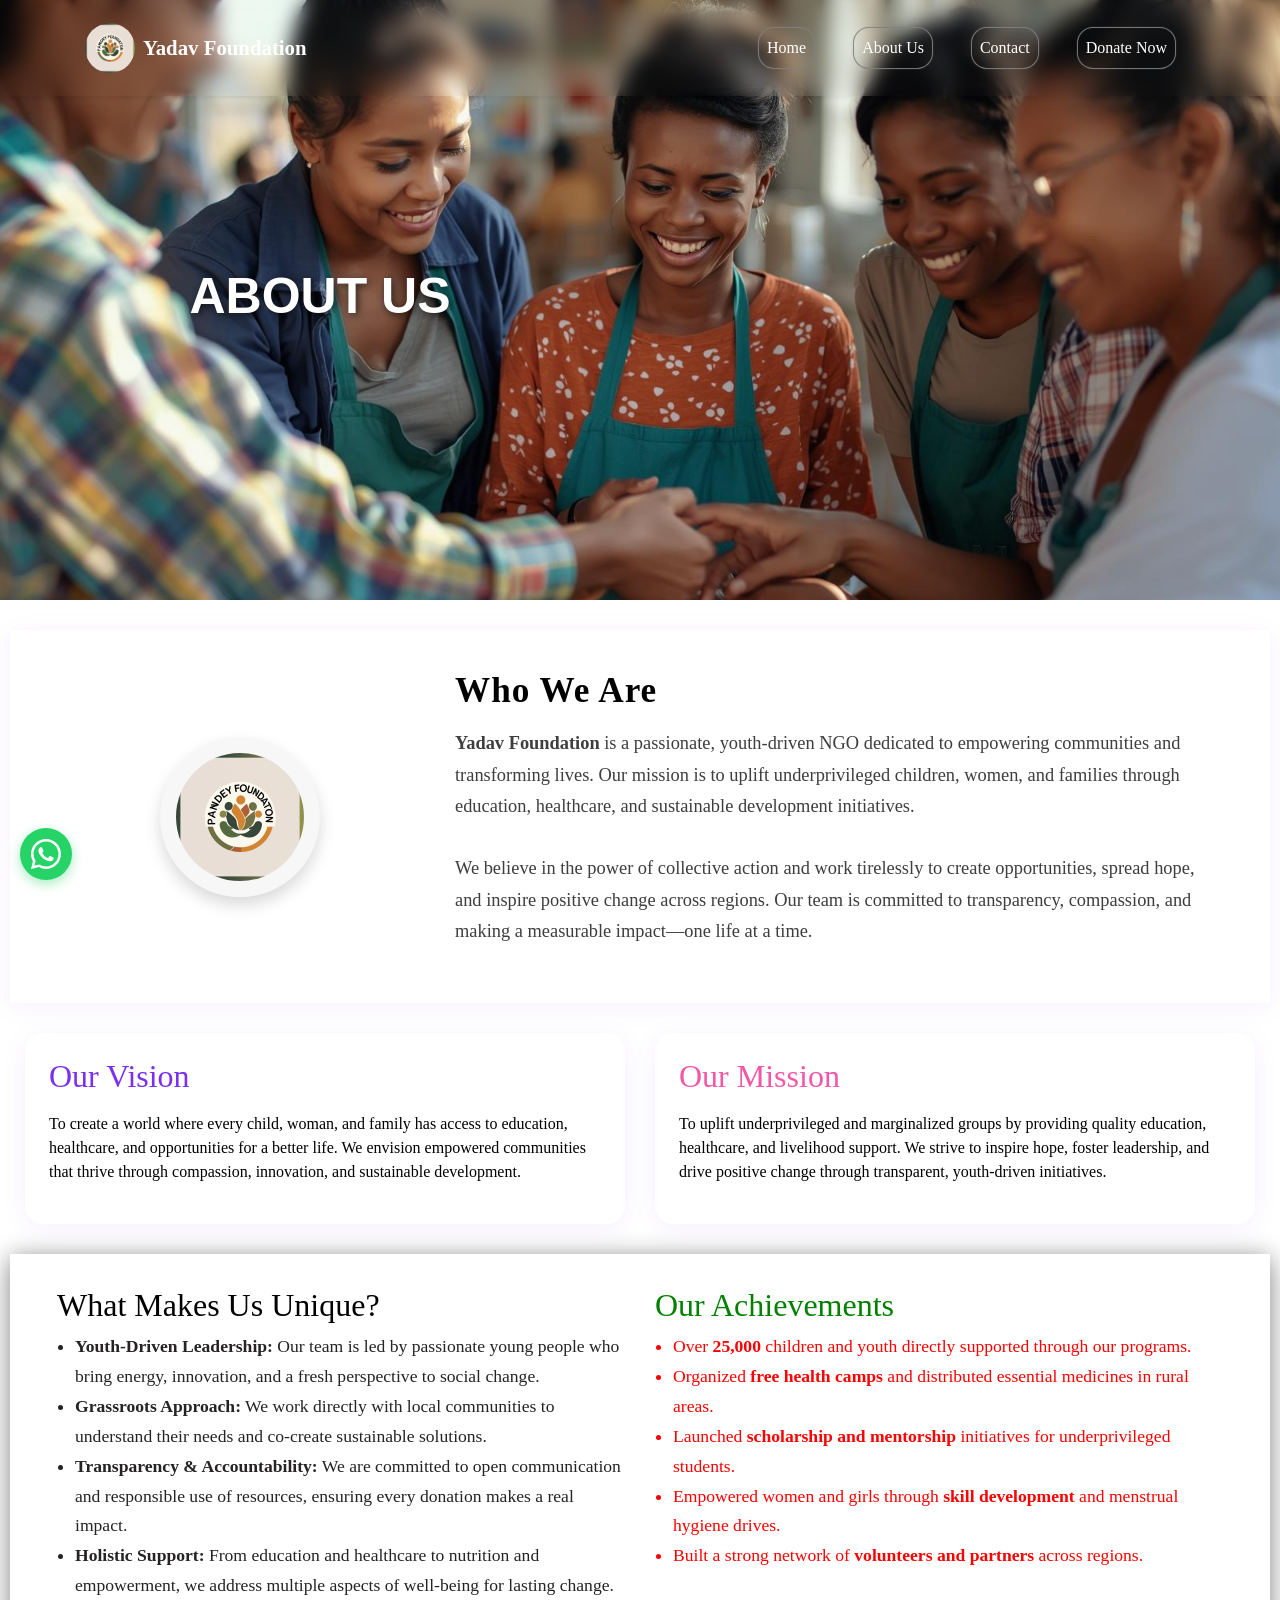
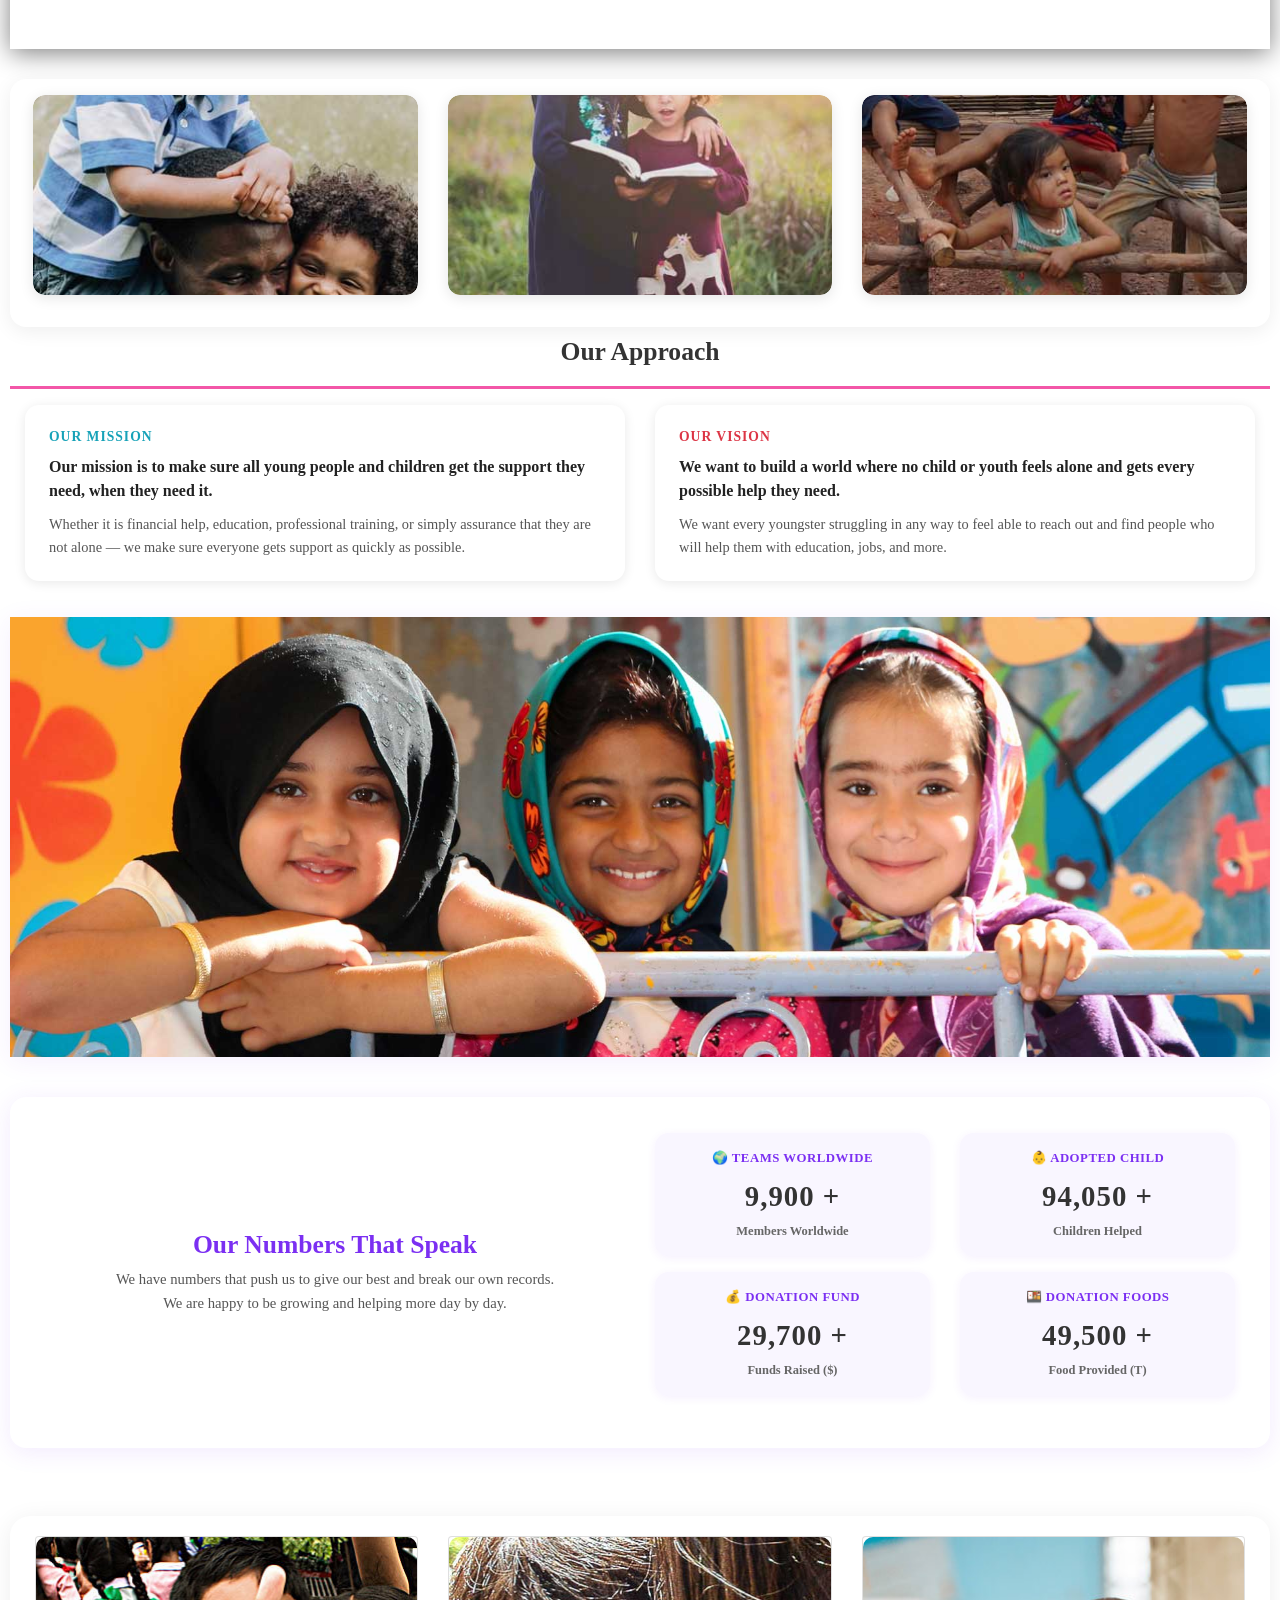
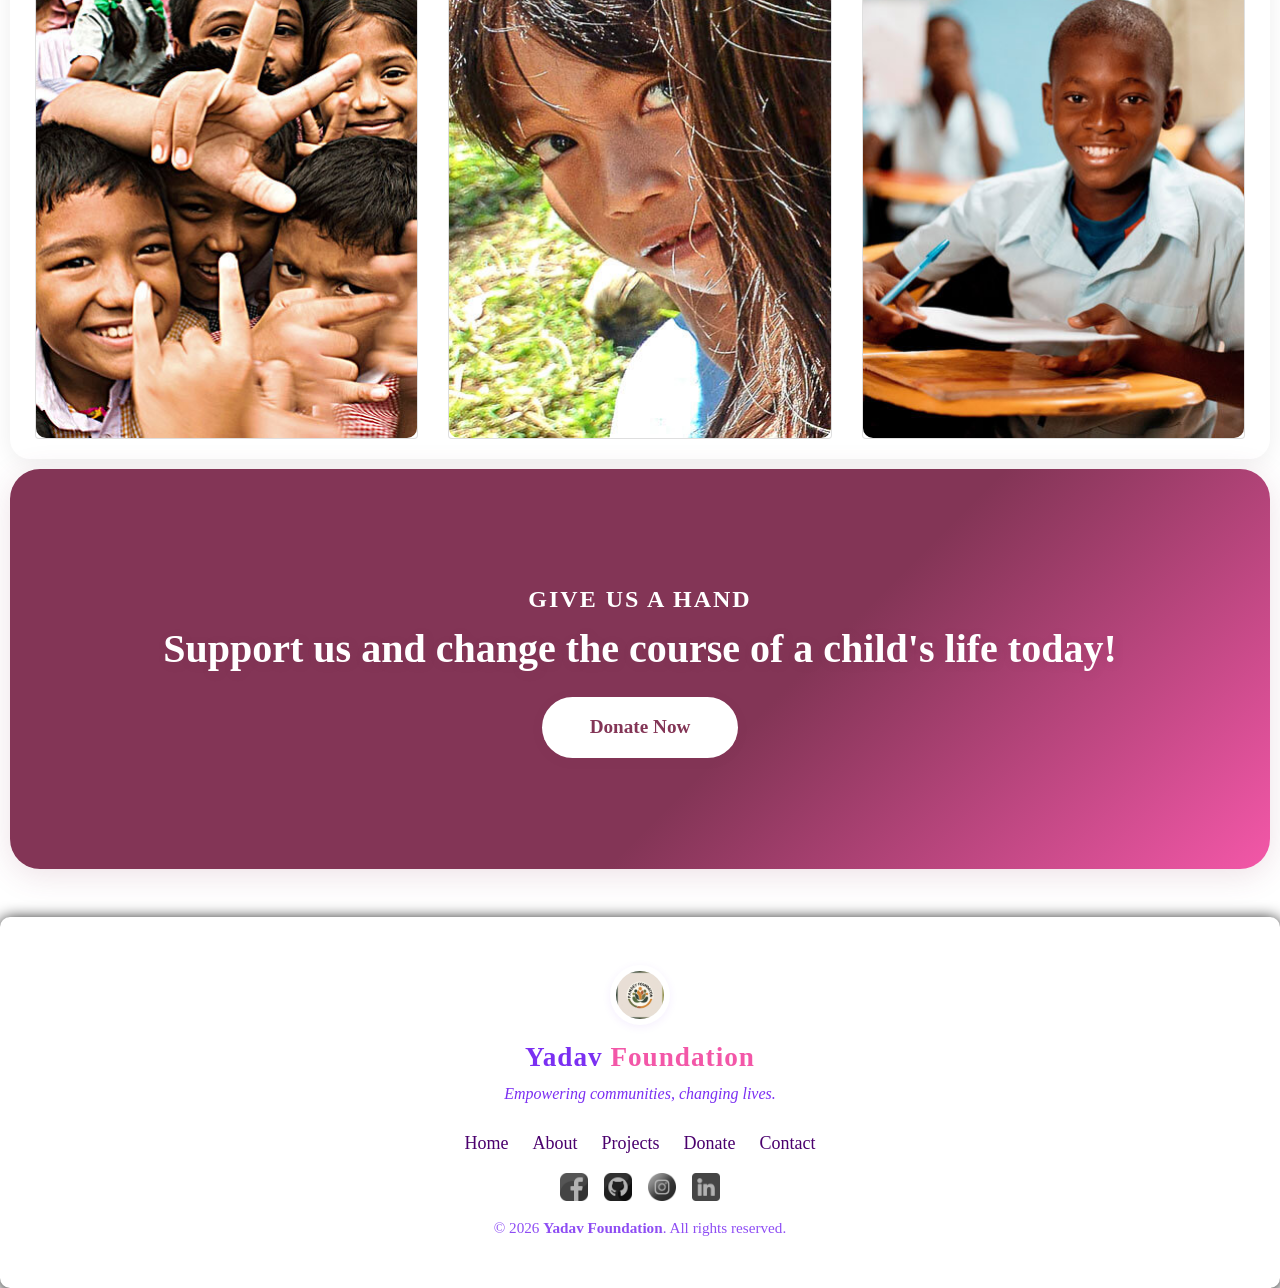
==== commit 773bf78a: "done" ====
--- a/about.html
+++ b/about.html
@@ -319,6 +319,7 @@
     </div>
 </footer>
 <a href="about.html" class="go-top-btn" id="goTopBtn" title="Go to top">⬆</a>
+  <a href="https://wa.me/919555916733" class="whatsapp-btn" title="Chat on WhatsApp" target="_blank" rel="noopener noreferrer"><svg viewBox="0 0 32 32" xmlns="http://www.w3.org/2000/svg"><path d="M16 0C7.163 0 0 7.163 0 16c0 2.822.736 5.472 2.027 7.774L0 32l8.437-2.01A15.93 15.93 0 0 0 16 32c8.837 0 16-7.163 16-16S24.837 0 16 0zm0 29.333a13.27 13.27 0 0 1-6.77-1.853l-.485-.288-5.01 1.194 1.234-4.874-.317-.5A13.267 13.267 0 0 1 2.667 16C2.667 8.636 8.636 2.667 16 2.667S29.333 8.636 29.333 16 23.364 29.333 16 29.333zm7.27-9.862c-.398-.199-2.354-1.162-2.719-1.294-.365-.133-.631-.199-.897.199-.266.398-1.03 1.294-1.263 1.56-.232.266-.465.299-.863.1-.398-.2-1.681-.62-3.202-1.977-1.183-1.056-1.982-2.36-2.214-2.758-.232-.398-.025-.613.175-.811.18-.178.398-.465.597-.698.2-.232.266-.398.398-.664.133-.266.067-.498-.033-.697-.1-.2-.897-2.162-1.23-2.96-.323-.778-.651-.672-.897-.684l-.764-.013c-.266 0-.697.1-1.063.498-.365.398-1.395 1.362-1.395 3.323s1.428 3.854 1.627 4.12c.2.266 2.81 4.29 6.808 6.018.951.41 1.694.655 2.272.839.955.304 1.824.261 2.511.158.766-.114 2.354-.962 2.686-1.891.332-.93.332-1.727.232-1.892-.099-.165-.365-.265-.763-.464z"/></svg></a>
 
 
     </div>
--- a/style.css
+++ b/style.css
@@ -337,8 +337,8 @@
 #goTopBtn {
   display: none;
   position: fixed;
-  bottom: 0;
-  right: 0;
+  bottom: 80px;
+  right: 20px;
   font-size: 24px;
   background-color: #333;
   color: #fff;
@@ -356,6 +356,34 @@
   opacity: 1;
 }
 
+.whatsapp-btn {
+  display: flex;
+  align-items: center;
+  justify-content: center;
+  position: fixed;
+  bottom: 20px;
+  left: 20px;
+  width: 52px;
+  height: 52px;
+  background-color: #25D366;
+  border-radius: 50%;
+  text-decoration: none;
+  z-index: 1000;
+  box-shadow: 0 4px 12px rgba(37,211,102,0.4);
+  transition: transform 0.25s, box-shadow 0.25s;
+}
+
+.whatsapp-btn:hover {
+  transform: translateY(-4px) scale(1.08);
+  box-shadow: 0 8px 20px rgba(37,211,102,0.5);
+}
+
+.whatsapp-btn svg {
+  width: 30px;
+  height: 30px;
+  fill: #fff;
+}
+
 
 .main-footer-unique {
     background: #fff;
@@ -628,109 +656,5 @@
   }
 }
 
-.chat-btn {
-    position: fixed;
-    bottom: 20px;
-    right: 20px;
-    color: #fff;
-    background-color: #0b74da;
-    border: none;
-    border-radius: 50%;
-    width: 40px;
-    height: 40px;
-    text-align: center;
-    font-size: 24px;
-    cursor: pointer;
-    box-shadow: 0 4px 8px rgba(0, 0, 0, 0.1);
-
-}
-.chat-btn:hover{
-animation-play-state: paused;
-transform: translateY(-10px);
-}
-@keyframes floatY{
-0%{transform: translateY(0);}
-50%{transform: translateY(-8px);}
-100%{transform: translateY(0);}
-}
-
-@media(prefers-reduced-motion: reduce){
-
-}
-
- 
-.chat-box {
-    position: fixed;
-    bottom: 90px;
-    right: 30px;
-    width: 300px;
-    height: 300px;
-    border-radius: 10px;
-    /* background: #fffe4e; */
-    box-shadow: 0 4px 12px rgba(0, 0, 0, 0.1);
-    display: flex;
-    flex-direction: column;
-    overflow: hidden;
-    text-align: center;
-    justify-content: space-between;
-
-
-}
-
-.chat-header {
-    background: #334ea3;
-    color: white;
-    font-size: 18px;
-    padding: 12px;
-    font-weight: bold;
-    box-shadow: 0 10px 15px;
-}
-
-.chat-message {
-    flex: 1;
-    padding: 10px;
-    overflow-y: auto;
-    background: #f9f9f9;
-    background-image: url('');
-    width: 300px;
-}
-
-.message {
-    margin-bottom: 20px;
-    padding: 10px 12px;
-    border-radius: 10px;
-    max-width: 70%;
-    border-top-left-radius: 0;
-    border-bottom-right-radius: 0;
-    border-bottom-left-radius: 30px;
-    box-shadow: 0 0 3px 5px rgba(0, 0, 0, 0.1);
-}
-
-.user {
-    background: #8cf02e;
-    /* align-self: flex-end; */
-    margin-left: 76px;
-
-    border-bottom-right-radius: 0;
-
-}
-
-.bot {
-    background: #ececec;
-    align-self: flex-end;
-}
-
-.chat-input {
-    border: solid 1px #ddd;
-    display: flex;
-
-}
-
-.chat-input input {
-    border: none;
-    flex: 1;
-    padding: 10px;
-    font-size: 18px;
-
-}
-
+
+
